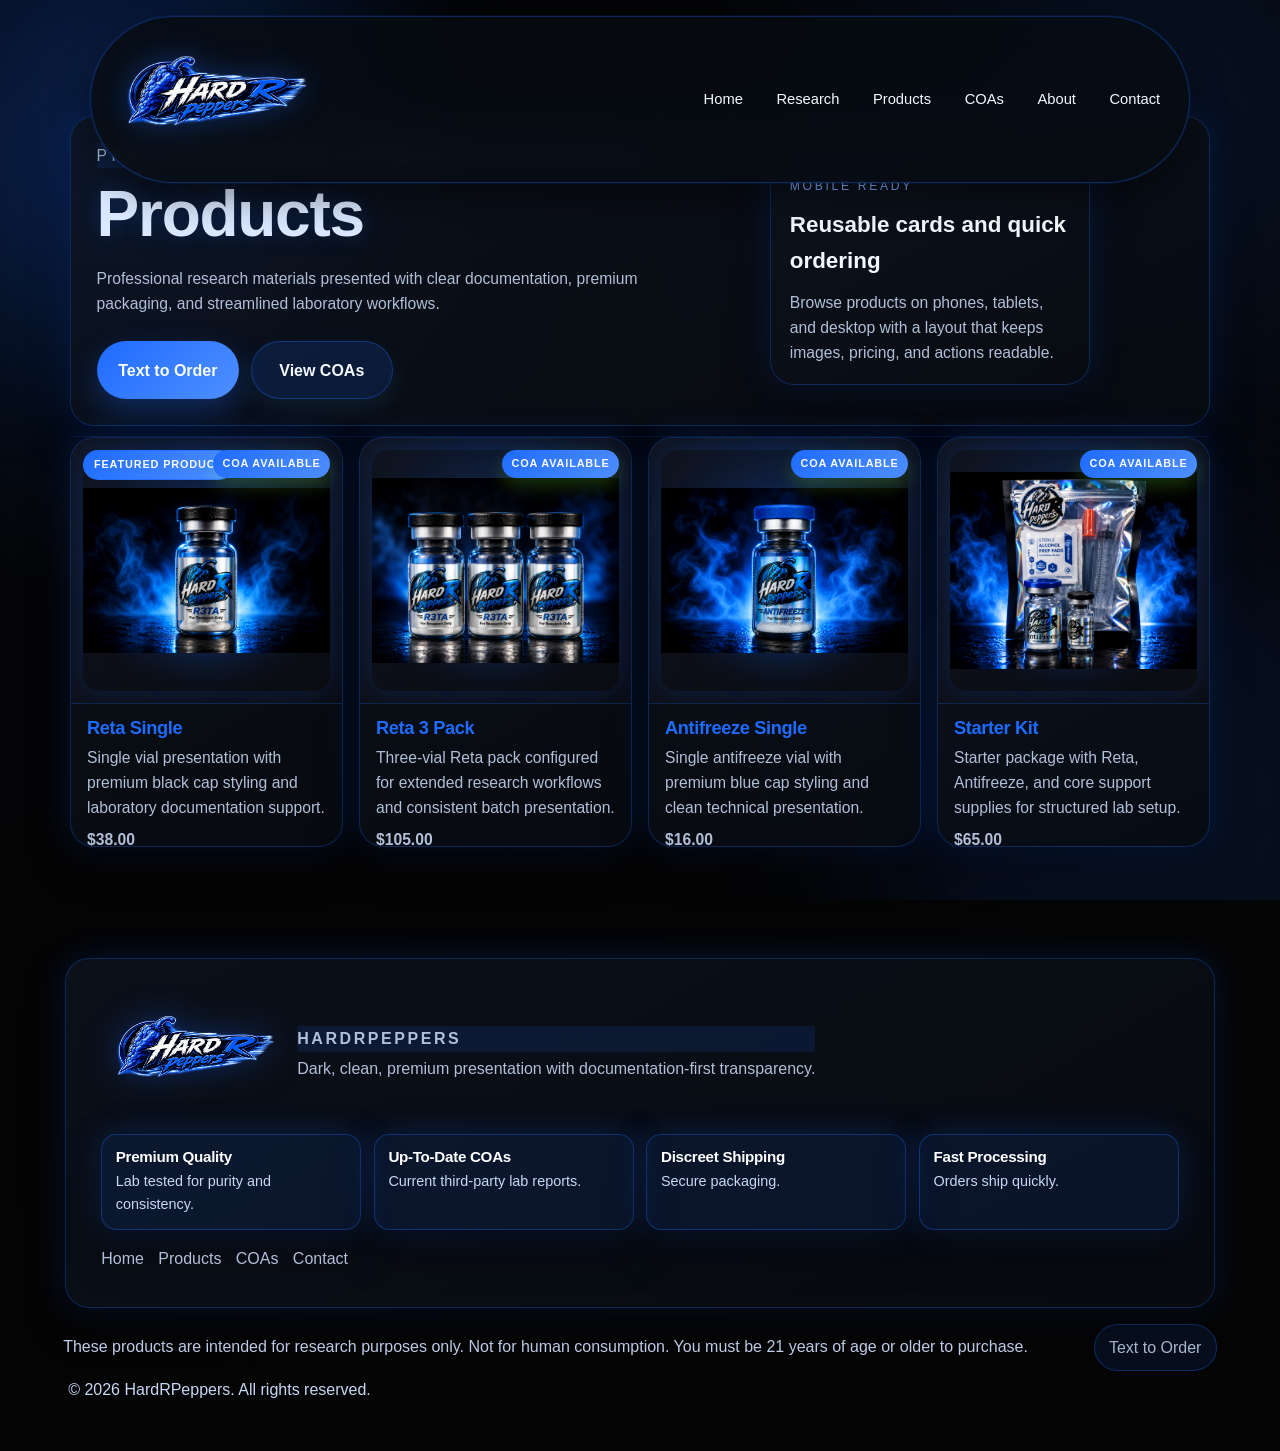
==== coa-coming-soon.html @ bc9364ee "update hardrpeppers website" ====
<!DOCTYPE html>
<html lang="en">
<head>
  <meta charset="UTF-8">
  <meta name="viewport" content="width=device-width, initial-scale=1.0">
  <title>HardRPeppers | Products</title>
  <link rel="stylesheet" href="assets/css/style.css?v=7">
</head>
<body>
  <div class="background-glow" aria-hidden="true"></div>

  <nav class="site-nav" aria-label="Primary navigation">
    <a class="site-nav__brand" href="index.html" aria-label="HardRPeppers home">
      <img src="assets/images/logo2.PNG" class="site-nav__brand-logo" alt="HardRPeppers logo">
    </a>
    <button class="site-nav__toggle" type="button" aria-label="Toggle navigation" aria-expanded="false" aria-controls="primary-nav-links">
      <span></span>
      <span></span>
      <span></span>
    </button>
    <div class="site-nav__links" id="primary-nav-links">
      <a href="index.html#home">Home</a>
      <a href="index.html#research">Research</a>
      <a href="products.html" class="is-active">Products</a>
      <a href="coas.html">COAs</a>
      <a href="index.html#about">About</a>
      <a href="contact.html">Contact</a>
    </div>
  </nav>

  <main class="page-shell">
    <section class="coas-panel reveal">
      <div>
        <p class="eyebrow">Premium research catalog</p>
        <h1>Products</h1>
        <p class="page-hero__text">
          Professional research materials presented with clear documentation, premium packaging, and streamlined laboratory workflows.
        </p>
        <div class="coas-panel__actions">
          <a href="contact.html" class="button button--primary button--xl">Text to Order</a>
          <a href="coas.html" class="button button--secondary">View COAs</a>
        </div>
      </div>

      <div class="coas-preview">
        <article class="coas-preview__card">
          <span>Mobile Ready</span>
          <strong>Reusable cards and quick ordering</strong>
          <p>Browse products on phones, tablets, and desktop with a layout that keeps images, pricing, and actions readable.</p>
        </article>
      </div>
    </section>

    <section class="product-catalog product-catalog--store reveal" id="product-catalog" aria-label="Products catalog"></section>
  </main>

  <script src="assets/js/script.js?v=7"></script>
</body>
</html>
---- assets/css/style.css ----
:root {
  --bg: #060606;
  --panel: rgba(10, 12, 14, 0.9);
  --panel-strong: #11151a;
  --text: #f2f5f7;
  --muted: #aeb5be;
  --accent: #79ff38;
  --accent-2: #9be7ff;
  --accent-3: #b8ff88;
  --border: rgba(121, 255, 56, 0.2);
  --blue-glow: rgba(61, 171, 255, 0.18);
}

* {
  margin: 0;
  padding: 0;
  box-sizing: border-box;
}

html {
  scroll-behavior: smooth;
  scroll-padding-top: 5.5rem;
  overflow-x: hidden;
}

body {
  min-height: 100vh;
  font-family: Arial, Helvetica, sans-serif;
  line-height: 1.6;
  color: var(--text);
  background:
    radial-gradient(circle at 12% 12%, rgba(61, 171, 255, 0.16), transparent 20%),
    radial-gradient(circle at 90% 8%, rgba(121, 255, 56, 0.12), transparent 24%),
    linear-gradient(135deg, #010101 0%, var(--bg) 100%);
  overflow-x: hidden;
}

img {
  max-width: 100%;
  height: auto;
}

body.entry-gate-active {
  overflow-y: auto;
  overflow-x: hidden;
}

.site-shell {
  position: relative;
  z-index: 1;
}

.entry-gate {
  position: fixed;
  top: 0;
  left: 0;
  width: 100%;
  height: 100%;
  z-index: 999999;
  display: flex;
  justify-content: center;
  align-items: center;
  padding: 1.25rem;
  background: rgba(5, 5, 5, 0.88);
  opacity: 1;
  visibility: visible;
  overflow-y: auto;
  -webkit-overflow-scrolling: touch;
  transition: opacity 0.45s ease, visibility 0.45s ease;
}

.entry-gate.is-hidden {
  opacity: 0;
  visibility: hidden;
  pointer-events: none;
}

.entry-gate__backdrop {
  position: absolute;
  inset: 0;
  background:
    radial-gradient(circle at 52% 38%, rgba(30, 107, 255, 0.26), transparent 44%),
    radial-gradient(circle at 50% 65%, rgba(30, 107, 255, 0.12), transparent 54%),
    #050505;
  filter: blur(1px);
}

.entry-gate__card {
  position: relative;
  width: min(100%, 760px);
  max-width: 760px;
  margin: auto;
  border-radius: 1rem;
  padding: clamp(1.2rem, 3.2vw, 2.1rem);
  background: linear-gradient(145deg, rgba(12, 16, 24, 0.9), rgba(10, 12, 16, 0.84));
  border: 1px solid rgba(30, 107, 255, 0.28);
  box-shadow: 0 22px 68px rgba(0, 0, 0, 0.48), 0 0 34px rgba(30, 107, 255, 0.18);
  backdrop-filter: blur(20px);
  -webkit-backdrop-filter: blur(20px);
  animation: fadeUp 0.5s ease forwards, gateFloat 5s ease-in-out infinite;
}

.entry-gate__logo {
  width: clamp(220px, 34vw, 300px);
  border-radius: 0;
  display: block;
  margin: 0 auto 1rem;
  height: auto;
  object-fit: contain;
  mix-blend-mode: normal;
  filter: drop-shadow(0 0 14px rgba(30, 107, 255, 0.3)) drop-shadow(0 7px 16px rgba(0, 0, 0, 0.24));
}

.entry-gate__title {
  margin: 0 0 0.5rem;
  text-align: center;
  font-size: clamp(2rem, 5.3vw, 3.1rem);
  line-height: 1.04;
  letter-spacing: -0.02em;
  color: #ffffff;
}

.entry-gate__welcome {
  margin: 0 0 0.45rem;
  text-align: center;
  color: #ffffff;
  font-size: 1.08rem;
  font-weight: 700;
}

.entry-gate__description {
  margin: 0 auto 1.25rem;
  max-width: 62ch;
  text-align: center;
  color: #a8a8a8;
}

.entry-gate__form {
  display: grid;
  gap: 1.2rem;
}

.entry-gate__checks {
  display: grid;
  gap: 0.7rem;
}

.entry-gate__check {
  display: grid;
  grid-template-columns: auto 1fr;
  gap: 0.65rem;
  align-items: center;
  min-height: 44px;
  padding: 0.78rem 0.85rem;
  border-radius: 16px;
  border: 1px solid rgba(30, 107, 255, 0.24);
  background: linear-gradient(145deg, rgba(10, 14, 22, 0.72), rgba(8, 10, 14, 0.68));
  box-shadow: inset 0 1px 0 rgba(255, 255, 255, 0.04);
  color: #f2f5f7;
  transition: border-color 0.2s ease, box-shadow 0.2s ease, background 0.2s ease;
}

.entry-gate__checkbox {
  margin-top: 0.1rem;
  accent-color: #1e6bff;
  width: 1rem;
  height: 1rem;
}

.entry-gate__checkbox:checked {
  filter: drop-shadow(0 0 6px rgba(30, 107, 255, 0.6));
}

.entry-gate__check:has(.entry-gate__checkbox:checked) {
  border-color: rgba(30, 107, 255, 0.62);
  box-shadow: 0 0 0 1px rgba(30, 107, 255, 0.2), 0 0 20px rgba(30, 107, 255, 0.22), inset 0 1px 0 rgba(255, 255, 255, 0.04);
  background: linear-gradient(145deg, rgba(14, 20, 32, 0.86), rgba(9, 12, 18, 0.8));
}

.entry-gate__actions {
  display: grid;
  gap: 0.8rem;
}

.entry-gate__enter,
.entry-gate__leave {
  min-height: 3rem;
}

.entry-gate__enter {
  background: linear-gradient(135deg, #1e6bff, #4f8fff);
  border: 1px solid rgba(30, 107, 255, 0.62);
  color: #f8fbff;
  box-shadow: 0 12px 30px rgba(30, 107, 255, 0.28);
}

.entry-gate__enter:hover:not(:disabled) {
  box-shadow: 0 16px 36px rgba(30, 107, 255, 0.38);
}

.entry-gate__enter:disabled {
  cursor: not-allowed;
  opacity: 0.55;
  box-shadow: none;
}

.entry-gate__leave {
  width: 100%;
  border-color: rgba(30, 107, 255, 0.34);
  background: rgba(30, 107, 255, 0.1);
}

.entry-gate__check:focus-within,
.entry-gate__enter:focus-visible,
.entry-gate__leave:focus-visible {
  outline: 2px solid rgba(30, 107, 255, 0.72);
  outline-offset: 2px;
}

/* Ambient glow layer */
.background-glow {
  position: fixed;
  inset: 0;
  pointer-events: none;
  z-index: 0;
  overflow: hidden;
}

.background-glow::before,
.background-glow::after {
  content: "";
  position: absolute;
  border-radius: 50%;
  filter: blur(90px);
  opacity: 0.55;
  animation: drift 10s ease-in-out infinite alternate;
}

.background-glow::before {
  width: 28rem;
  height: 28rem;
  background: rgba(121, 255, 56, 0.2);
  top: -7rem;
  left: -6rem;
}

.background-glow::after {
  width: 34rem;
  height: 34rem;
  background: rgba(61, 171, 255, 0.16);
  bottom: -10rem;
  right: -8rem;
  animation-duration: 12s;
}

.site-nav {
  position: fixed;
  top: 1rem;
  left: 50%;
  transform: translateX(-50%);
  display: flex;
  align-items: center;
  justify-content: space-between;
  gap: 1rem;
  width: min(1100px, calc(100% - 1.5rem));
  padding: 0.85rem 1.1rem;
  background: rgba(10, 14, 17, 0.7);
  border: 1px solid rgba(121, 255, 56, 0.18);
  border-radius: 999px;
  backdrop-filter: blur(18px);
  -webkit-backdrop-filter: blur(18px);
  box-shadow: 0 12px 36px rgba(0, 0, 0, 0.28);
  z-index: 10;
  transition: transform 0.25s ease, padding 0.25s ease, box-shadow 0.25s ease, background 0.25s ease;
  will-change: transform;
}

.site-nav.is-scrolled {
  padding: 0.7rem 0.95rem;
  background: rgba(8, 11, 13, 0.82);
  box-shadow: 0 10px 28px rgba(0, 0, 0, 0.34);
  transform: translateX(-50%) scale(0.98);
}

.site-nav__brand {
  color: var(--accent);
  font-weight: 700;
  text-decoration: none;
  letter-spacing: 0.08em;
  text-transform: uppercase;
}

.site-nav__links {
  display: flex;
  flex-wrap: wrap;
  justify-content: flex-end;
  gap: 0.7rem;
}

.site-nav__links a {
  color: var(--text);
  text-decoration: none;
  font-size: 0.95rem;
  padding: 0.35rem 0.7rem;
  border-radius: 999px;
  transition: background 0.2s ease, color 0.2s ease;
}

.site-nav__links a:hover,
.site-nav__links a.is-active {
  background: rgba(121, 255, 56, 0.14);
  color: var(--accent);
}

.site-nav__toggle {
  display: none;
  width: 2.8rem;
  height: 2.8rem;
  border: 1px solid rgba(121, 255, 56, 0.24);
  border-radius: 0.8rem;
  background: rgba(255, 255, 255, 0.04);
  color: var(--text);
  cursor: pointer;
  align-items: center;
  justify-content: center;
  flex-direction: column;
  gap: 0.28rem;
  transition: border-color 0.25s ease, box-shadow 0.25s ease, background 0.25s ease;
}

.site-nav__toggle:hover {
  border-color: rgba(121, 255, 56, 0.45);
  box-shadow: 0 0 0 1px rgba(121, 255, 56, 0.18);
}

.site-nav__toggle:focus-visible {
  outline: 2px solid rgba(121, 255, 56, 0.72);
  outline-offset: 2px;
}

.site-nav__toggle span {
  width: 1.1rem;
  height: 2px;
  border-radius: 999px;
  background: currentColor;
  transition: transform 0.25s ease, opacity 0.2s ease;
}

.hero {
  position: relative;
  min-height: 100svh;
  display: grid;
  place-items: center;
  padding: 9.5rem 1.5rem 7rem;
  z-index: 1;
}

.hero__content {
  position: relative;
  width: min(100%, 960px);
  background: linear-gradient(145deg, rgba(11, 13, 17, 0.96), rgba(18, 21, 25, 0.9));
  border: 1px solid var(--border);
  border-radius: 2rem;
  padding: clamp(2rem, 5vw, 3.5rem);
  box-shadow: 0 24px 90px rgba(0, 0, 0, 0.42), inset 0 1px 0 rgba(255, 255, 255, 0.04);
  backdrop-filter: blur(24px);
  text-align: center;
  overflow: hidden;
  opacity: 0;
  transform: translateY(20px);
  animation: fadeUp 0.9s ease forwards;
  transition: transform 0.35s ease, box-shadow 0.35s ease, border-color 0.35s ease;
}

.home-hero__copy {
  position: relative;
  z-index: 1;
  animation: fadeSlideUp 0.8s ease both 0.08s;
}

.home-hero__visual {
  position: relative;
  display: flex;
  justify-content: center;
  align-items: center;
  min-height: 390px;
  animation: fadeSlideUp 0.9s ease both 0.18s;
}

.home-hero__image {
  position: relative;
  z-index: 1;
  width: min(100%, 580px);
  border-radius: 1.5rem;
  object-fit: cover;
  box-shadow: 0 0 42px rgba(57, 255, 20, 0.18);
  animation: glowFloat 9s ease-in-out infinite;
}

.hero__content::before {
  content: "";
  position: absolute;
  inset: -20%;
  background: radial-gradient(circle at var(--pointer-x, 50%) var(--pointer-y, 50%), rgba(61, 171, 255, 0.16), transparent 35%);
  pointer-events: none;
  opacity: 0.85;
  transition: opacity 0.25s ease;
}

.hero__content:hover {
  transform: translateY(-6px);
  box-shadow: 0 30px 110px rgba(0, 0, 0, 0.5), 0 0 36px rgba(61, 171, 255, 0.16);
  border-color: rgba(121, 255, 56, 0.32);
}

.hero__badge {
  display: inline-block;
  margin-bottom: 1rem;
  padding: 0.4rem 0.9rem;
  border: 1px solid rgba(121, 255, 56, 0.24);
  border-radius: 999px;
  color: var(--accent-3);
  font-size: 0.8rem;
  letter-spacing: 0.18em;
  text-transform: uppercase;
  background: rgba(121, 255, 56, 0.08);
}

.logo {
  position: relative;
  z-index: 1;
  width: min(220px, 70vw);
  border-radius: 1.4rem;
  margin-bottom: 1.4rem;
  box-shadow: 0 0 28px rgba(121, 255, 56, 0.16);
}

.eyebrow,
.section-label {
  text-transform: uppercase;
  letter-spacing: 0.28em;
  font-size: 0.78rem;
  color: var(--accent-2);
  margin-bottom: 0.8rem;
}

h1,
h2,
h3 {
  font-weight: 700;
}

h1 {
  font-size: clamp(2.3rem, 5vw, 4.4rem);
  color: var(--accent);
  margin-bottom: 1rem;
  text-shadow: 0 0 24px rgba(121, 255, 56, 0.24);
}

.subtitle {
  font-size: clamp(1rem, 2vw, 1.2rem);
  color: var(--muted);
  max-width: 720px;
  margin: 0 auto 2rem;
}

.hero__actions {
  display: flex;
  justify-content: center;
  gap: 1rem;
  flex-wrap: wrap;
  margin-bottom: 2rem;
}

.button {
  position: relative;
  z-index: 1;
  display: inline-flex;
  align-items: center;
  justify-content: center;
  padding: 0.95rem 1.7rem;
  border-radius: 999px;
  font-weight: 700;
  text-decoration: none;
  transition: transform 0.25s ease, box-shadow 0.25s ease, background 0.25s ease, border-color 0.25s ease;
}

.button:hover {
  transform: translateY(-3px);
}

.button--primary:hover {
  box-shadow: 0 0 0 1px rgba(57,255,20,0.18), 0 14px 36px rgba(57,255,20,0.24);
}

.button--secondary:hover {
  border-color: rgba(57,255,20,0.5);
  box-shadow: 0 0 0 1px rgba(57,255,20,0.14);
}

.button--primary {
  background: linear-gradient(135deg, var(--accent), #97ff69);
  color: #061003;
  box-shadow: 0 12px 34px rgba(121, 255, 56, 0.2);
}

.button--secondary {
  background: rgba(255, 255, 255, 0.05);
  color: var(--text);
  border: 1px solid rgba(61, 171, 255, 0.28);
  box-shadow: 0 10px 26px rgba(61, 171, 255, 0.09);
}

.hero__stats {
  display: grid;
  grid-template-columns: repeat(3, minmax(0, 1fr));
  gap: 1rem;
  margin-top: 1.5rem;
}

.stat-card {
  position: relative;
  z-index: 1;
  background: rgba(255, 255, 255, 0.03);
  padding: 1rem;
  border-radius: 1rem;
  border: 1px solid rgba(255, 255, 255, 0.06);
  transition: transform 0.25s ease, border-color 0.25s ease, box-shadow 0.25s ease;
}

.stat-card:hover {
  transform: translateY(-4px);
  border-color: rgba(61, 171, 255, 0.3);
  box-shadow: 0 10px 24px rgba(61, 171, 255, 0.12);
}

.hero__stats strong {
  display: block;
  color: var(--accent);
  font-size: 1.05rem;
}

.hero__stats span {
  color: var(--muted);
  font-size: 0.95rem;
}

.feature-section {
  position: relative;
  z-index: 1;
  max-width: 1150px;
  margin: 0 auto 3rem;
  padding: 1.5rem 1.5rem 3rem;
}

.feature-grid {
  display: grid;
  grid-template-columns: repeat(4, minmax(0, 1fr));
  gap: 1.1rem;
}

.feature-card {
  height: 100%;
  background: linear-gradient(135deg, rgba(255, 255, 255, 0.08), rgba(255, 255, 255, 0.03));
  border: 1px solid rgba(121, 255, 56, 0.2);
  border-radius: 1.2rem;
  padding: 1.35rem;
  box-shadow: 0 16px 42px rgba(0, 0, 0, 0.2), inset 0 1px 0 rgba(255, 255, 255, 0.04);
  backdrop-filter: blur(16px);
  -webkit-backdrop-filter: blur(16px);
  transition: transform 0.25s ease, box-shadow 0.25s ease, border-color 0.25s ease;
}

.feature-card:hover {
  transform: translateY(-6px);
  border-color: rgba(121, 255, 56, 0.38);
  box-shadow: 0 18px 46px rgba(0, 0, 0, 0.26), 0 0 24px rgba(121, 255, 56, 0.16);
}

.feature-card__icon {
  display: inline-flex;
  align-items: center;
  justify-content: center;
  width: 2.8rem;
  height: 2.8rem;
  border-radius: 0.9rem;
  margin-bottom: 0.9rem;
  background: rgba(121, 255, 56, 0.12);
  font-size: 1.25rem;
}

.feature-card h3 {
  color: var(--accent);
  margin-bottom: 0.55rem;
}

.feature-card p {
  color: var(--muted);
}

.stats-section {
  display: grid;
  grid-template-columns: repeat(4, minmax(0, 1fr));
  gap: 1rem;
  margin-top: 1.5rem;
}

.stats-card {
  padding: 1.25rem;
  border-radius: 1.1rem;
  background: linear-gradient(135deg, rgba(255, 255, 255, 0.06), rgba(255, 255, 255, 0.025));
  border: 1px solid rgba(121, 255, 56, 0.2);
  box-shadow: 0 12px 34px rgba(0, 0, 0, 0.2);
  backdrop-filter: blur(14px);
  -webkit-backdrop-filter: blur(14px);
  text-align: center;
  transition: transform 0.25s ease, border-color 0.25s ease, box-shadow 0.25s ease;
}

.stats-card:hover {
  transform: translateY(-5px);
  border-color: rgba(121, 255, 56, 0.38);
  box-shadow: 0 16px 42px rgba(0, 0, 0, 0.24), 0 0 24px rgba(121, 255, 56, 0.14);
}

.stats-card__value {
  font-size: clamp(1.7rem, 3vw, 2.3rem);
  color: var(--accent);
  font-weight: 700;
  margin-bottom: 0.35rem;
}

.stats-card__label {
  color: var(--muted);
  font-size: 0.95rem;
}

.section {
  position: relative;
  z-index: 1;
  max-width: 1150px;
  margin: 0 auto;
  padding: 5rem 1.5rem 2.5rem;
}

.library-grid {
  display: grid;
  grid-template-columns: repeat(3, minmax(0, 1fr));
  gap: 1.2rem;
}

.library-card {
  display: flex;
  flex-direction: column;
  gap: 0.8rem;
  padding: 1.4rem;
  border-radius: 1.2rem;
  background: linear-gradient(135deg, rgba(255, 255, 255, 0.08), rgba(255, 255, 255, 0.03));
  border: 1px solid rgba(121, 255, 56, 0.2);
  box-shadow: 0 16px 44px rgba(0, 0, 0, 0.22);
  backdrop-filter: blur(16px);
  -webkit-backdrop-filter: blur(16px);
  transition: transform 0.25s ease, border-color 0.25s ease, box-shadow 0.25s ease;
}

.library-card:hover {
  transform: translateY(-6px);
  border-color: rgba(121, 255, 56, 0.38);
  box-shadow: 0 20px 50px rgba(0, 0, 0, 0.28), 0 0 24px rgba(121, 255, 56, 0.16);
}

.library-card__icon {
  display: inline-flex;
  align-items: center;
  justify-content: center;
  width: 2.8rem;
  height: 2.8rem;
  border-radius: 0.9rem;
  background: rgba(121, 255, 56, 0.12);
  font-size: 1.25rem;
}

.library-card h3 {
  color: var(--accent);
}

.library-card p {
  color: var(--muted);
  flex: 1;
}

.library-card__button {
  display: inline-flex;
  align-items: center;
  justify-content: center;
  width: fit-content;
  margin-top: 0.3rem;
  padding: 0.7rem 1rem;
  border-radius: 999px;
  color: var(--text);
  text-decoration: none;
  background: rgba(61, 171, 255, 0.1);
  border: 1px solid rgba(61, 171, 255, 0.24);
  transition: transform 0.25s ease, box-shadow 0.25s ease, background 0.25s ease;
}

.library-card__button:hover {
  transform: translateY(-2px);
  background: rgba(121, 255, 56, 0.14);
  box-shadow: 0 10px 24px rgba(121, 255, 56, 0.14);
}

.product-grid {
  display: grid;
  grid-template-columns: repeat(auto-fit, minmax(240px, 1fr));
  gap: 1.2rem;
}

.product-card {
  display: flex;
  flex-direction: column;
  height: 100%;
  overflow: hidden;
  border-radius: 1.3rem;
  background: linear-gradient(135deg, rgba(255, 255, 255, 0.08), rgba(255, 255, 255, 0.03));
  border: 1px solid rgba(121, 255, 56, 0.2);
  box-shadow: 0 16px 44px rgba(0, 0, 0, 0.22);
  backdrop-filter: blur(16px);
  -webkit-backdrop-filter: blur(16px);
  transition: transform 0.25s ease, box-shadow 0.25s ease, border-color 0.25s ease;
}

.product-card:hover {
  transform: translateY(-6px);
  border-color: rgba(121, 255, 56, 0.38);
  box-shadow: 0 20px 50px rgba(0, 0, 0, 0.28), 0 0 24px rgba(121, 255, 56, 0.16);
}

.product-card__image {
  position: relative;
  aspect-ratio: 4 / 3;
  min-height: 220px;
  display: flex;
  align-items: center;
  justify-content: center;
  background:
    linear-gradient(135deg, rgba(121, 255, 56, 0.16), rgba(61, 171, 255, 0.14)),
    radial-gradient(circle at top, rgba(255, 255, 255, 0.2), transparent 44%),
    #11151a;
  border-bottom: 1px solid rgba(121, 255, 56, 0.16);
  overflow: hidden;
}

.product-card__image img {
  width: 100%;
  height: 100%;
  object-fit: cover;
  object-position: center;
  display: block;
  transition: transform 0.35s ease, filter 0.35s ease;
  filter: saturate(1.05) contrast(1.03);
}

.product-card:hover .product-card__image img,
.product-card--catalog:hover .product-card__image img {
  transform: scale(1.05);
}

.product-card__image::before {
  content: "";
  position: absolute;
  width: 180px;
  height: 180px;
  border-radius: 50%;
  background: radial-gradient(circle, rgba(121, 255, 56, 0.28), transparent 70%);
  filter: blur(12px);
  transform: translateY(12px);
}

.product-card__image::after {
  content: "";
  position: absolute;
  inset: 0;
  background: linear-gradient(135deg, rgba(255,255,255,0.14), transparent 30%, rgba(255,255,255,0.04));
  pointer-events: none;
}

.product-bottle {
  position: relative;
  z-index: 1;
  width: 110px;
  height: 170px;
  border-radius: 18px 18px 26px 26px;
  background: linear-gradient(180deg, #0f1216 0%, #15181d 40%, #06080b 100%);
  border: 1px solid rgba(255,255,255,0.16);
  box-shadow: 0 16px 40px rgba(0,0,0,0.45), 0 0 22px rgba(121,255,56,0.16);
  transform: perspective(500px) rotateX(4deg) rotateY(-8deg);
  transition: transform 0.3s ease, box-shadow 0.3s ease;
}

.product-card:hover .product-bottle {
  transform: perspective(600px) rotateX(0deg) rotateY(-4deg) scale(1.06);
  box-shadow: 0 20px 50px rgba(0,0,0,0.55), 0 0 32px rgba(121,255,56,0.24);
}

.product-bottle__cap {
  position: absolute;
  top: -18px;
  left: 50%;
  width: 54px;
  height: 24px;
  border-radius: 10px 10px 8px 8px;
  background: linear-gradient(180deg, #20242b 0%, #0d1014 100%);
  border: 1px solid rgba(255,255,255,0.12);
  transform: translateX(-50%);
}

.product-bottle__label {
  position: absolute;
  left: 50%;
  top: 48px;
  width: 70px;
  height: 72px;
  transform: translateX(-50%);
  border-radius: 12px;
  background: linear-gradient(135deg, rgba(121,255,56,0.95), rgba(89, 190, 40, 0.92));
  color: #04110a;
  display: flex;
  align-items: center;
  justify-content: center;
  font-size: 0.72rem;
  font-weight: 800;
  letter-spacing: 0.08em;
  text-transform: uppercase;
  box-shadow: inset 0 1px 2px rgba(255,255,255,0.45), 0 0 10px rgba(121,255,56,0.2);
}

.product-bottle__reflection {
  position: absolute;
  inset: 10px 16px auto 14px;
  height: 42px;
  border-radius: 999px;
  background: linear-gradient(90deg, rgba(255,255,255,0.24), transparent 80%);
  filter: blur(1px);
  pointer-events: none;
}

.product-card__ribbon {
  position: absolute;
  top: 12px;
  right: 12px;
  z-index: 2;
  padding: 0.32rem 0.58rem;
  border-radius: 999px;
  font-size: 0.68rem;
  font-weight: 700;
  letter-spacing: 0.08em;
  text-transform: uppercase;
  color: #04110a;
  background: linear-gradient(135deg, rgba(121,255,56,0.95), rgba(101, 214, 44, 0.92));
  box-shadow: 0 8px 18px rgba(121,255,56,0.2);
}

.product-card__body {
  display: flex;
  flex-direction: column;
  flex: 1;
  gap: 0.7rem;
  padding: 1.25rem;
}

.product-card__body h3 {
  color: var(--accent);
}

.product-card__body p {
  color: var(--muted);
}

.product-card__badges {
  display: flex;
  flex-wrap: wrap;
  gap: 0.5rem;
  margin-top: auto;
  padding-top: 0.2rem;
}

.badge {
  display: inline-flex;
  align-items: center;
  justify-content: center;
  padding: 0.34rem 0.7rem;
  border-radius: 999px;
  font-size: 0.77rem;
  color: var(--accent-3);
  background: rgba(121, 255, 56, 0.12);
  border: 1px solid rgba(121, 255, 56, 0.18);
}

.product-card__button {
  display: inline-flex;
  align-items: center;
  justify-content: center;
  width: fit-content;
  padding: 0.7rem 1rem;
  border-radius: 999px;
  margin-top: 0.3rem;
  color: var(--text);
  text-decoration: none;
  background: rgba(61, 171, 255, 0.1);
  border: 1px solid rgba(61, 171, 255, 0.24);
  transition: transform 0.25s ease, box-shadow 0.25s ease, background 0.25s ease;
}

.product-card__button:hover {
  transform: translateY(-2px);
  background: rgba(121, 255, 56, 0.14);
  box-shadow: 0 10px 24px rgba(121, 255, 56, 0.14);
}

.product-catalog--store {
  gap: 1.35rem;
}

.catalog-controls {
  display: grid;
  gap: 0.85rem;
  margin-bottom: 1.2rem;
}

.catalog-search {
  display: grid;
  gap: 0.45rem;
  color: var(--muted);
  font-size: 0.9rem;
}

.catalog-search input {
  width: 100%;
  min-height: 46px;
  padding: 0.8rem 0.95rem;
  border-radius: 999px;
  border: 1px solid rgba(121, 255, 56, 0.2);
  background: rgba(255, 255, 255, 0.04);
  color: var(--text);
  outline: none;
}

.catalog-search input:focus {
  border-color: rgba(121, 255, 56, 0.46);
  box-shadow: 0 0 0 3px rgba(121, 255, 56, 0.14);
}

.catalog-filters {
  display: flex;
  flex-wrap: wrap;
  gap: 0.55rem;
}

.catalog-filter {
  min-height: 40px;
  padding: 0.55rem 0.95rem;
  border-radius: 999px;
  border: 1px solid rgba(121, 255, 56, 0.2);
  background: rgba(255, 255, 255, 0.03);
  color: var(--text);
  cursor: pointer;
  transition: transform 0.25s ease, border-color 0.25s ease, background 0.25s ease;
}

.catalog-filter:hover,
.catalog-filter.is-active {
  transform: translateY(-1px);
  border-color: rgba(121, 255, 56, 0.42);
  background: rgba(121, 255, 56, 0.14);
}

.product-card--store .product-card__body {
  gap: 0.55rem;
}

.product-card--store {
  border-radius: 1.4rem;
  box-shadow: 0 18px 48px rgba(0, 0, 0, 0.24);
  transition: transform 0.3s ease, box-shadow 0.3s ease, border-color 0.3s ease;
}

.product-card--store .product-card__image {
  min-height: 235px;
  padding: 0.75rem;
}

.product-card--store .product-card__image img {
  border-radius: 1rem;
}

.product-card--store:hover {
  transform: translateY(-9px);
  border-color: rgba(121, 255, 56, 0.4);
  box-shadow: 0 24px 58px rgba(0, 0, 0, 0.3), 0 0 26px rgba(121, 255, 56, 0.16);
}

.product-card__featured {
  position: absolute;
  top: 12px;
  left: 12px;
  z-index: 2;
  padding: 0.32rem 0.62rem;
  border-radius: 999px;
  font-size: 0.68rem;
  font-weight: 700;
  letter-spacing: 0.08em;
  text-transform: uppercase;
  color: var(--text);
  background: rgba(61, 171, 255, 0.16);
  border: 1px solid rgba(61, 171, 255, 0.28);
}

.product-card__price {
  margin-top: 0.1rem;
  font-size: 1.2rem;
  font-weight: 700;
  color: var(--accent);
}

.product-card__disclaimer {
  margin-top: 0.2rem;
  font-size: 0.86rem;
  color: var(--muted);
  line-height: 1.45;
}

.product-card__actions {
  display: flex;
  flex-wrap: wrap;
  gap: 0.6rem;
  margin-top: auto;
  padding-top: 0.5rem;
}

.product-card--store .product-card__button {
  flex: 1 1 160px;
  min-width: 0;
  min-height: 44px;
  padding: 0.68rem 1rem;
}

.product-card__button--coa {
  background: rgba(61, 171, 255, 0.1);
}

.product-card__button--order {
  background: linear-gradient(135deg, var(--accent), #97ff69);
  border-color: rgba(121, 255, 56, 0.45);
  color: #061003;
  font-weight: 700;
}

.product-card__button--order:hover {
  background: linear-gradient(135deg, #8dff5f, #b8ff88);
  box-shadow: 0 10px 24px rgba(121, 255, 56, 0.22);
}

.product-catalog {
  display: grid;
  grid-template-columns: repeat(auto-fit, minmax(240px, 1fr));
  gap: 1.2rem;
}

.product-card.is-filtered-out {
  display: none;
}

.product-card--catalog {
  min-height: 100%;
}

.catalog-cta {
  display: flex;
  justify-content: center;
  margin-top: 1.6rem;
}

.product-detail-shell {
  padding-top: 7rem;
}

.product-detail {
  display: grid;
  grid-template-columns: minmax(280px, 0.9fr) minmax(0, 1.1fr);
  gap: 1.4rem;
  align-items: start;
}

.product-detail__media {
  display: flex;
  justify-content: center;
}

.product-detail__image {
  width: 100%;
  aspect-ratio: 4 / 3;
  min-height: 360px;
  display: flex;
  align-items: center;
  justify-content: center;
  border-radius: 1.6rem;
  background: linear-gradient(135deg, rgba(121,255,56,0.14), rgba(61,171,255,0.12));
  border: 1px solid rgba(121,255,56,0.2);
  box-shadow: 0 16px 44px rgba(0,0,0,0.24);
  backdrop-filter: blur(16px);
  -webkit-backdrop-filter: blur(16px);
  overflow: hidden;
}

.product-detail__image img {
  width: 100%;
  height: 100%;
  object-fit: cover;
  object-position: center;
  display: block;
  transition: transform 0.35s ease;
}

.product-detail__image:hover img {
  transform: scale(1.04);
}

.product-bottle--large {
  width: 150px;
  height: 240px;
}

.product-detail__content {
  display: flex;
  flex-direction: column;
  gap: 0.9rem;
}

.product-detail__panel {
  padding: 1rem 1.1rem;
  border-radius: 1rem;
  background: rgba(255,255,255,0.04);
  border: 1px solid rgba(121,255,56,0.16);
  box-shadow: inset 0 1px 0 rgba(255,255,255,0.04);
}

.product-detail__panel h3 {
  color: var(--accent);
  margin-bottom: 0.35rem;
}

.product-detail__panel p {
  color: var(--muted);
}

.product-detail__actions {
  display: flex;
  flex-wrap: wrap;
  gap: 0.8rem;
  margin-top: 0.6rem;
}

.related-products {
  margin-top: 2rem;
}

.product-catalog--compact {
  grid-template-columns: repeat(2, minmax(0, 1fr));
}

.section--intro {
  padding-top: 2.5rem;
}

.section-copy {
  max-width: 760px;
  color: var(--muted);
  font-size: 1.02rem;
}

.section--alt {
  padding-top: 1rem;
  padding-bottom: 4rem;
}

.section-heading {
  margin-bottom: 1.5rem;
}

.section-heading--center {
  text-align: center;
  margin-bottom: 1.7rem;
}

.section-heading h2,
.coas-panel h2 {
  color: var(--accent);
  font-size: clamp(1.6rem, 3vw, 2.3rem);
  margin-bottom: 0.8rem;
}

.card-grid {
  display: grid;
  grid-template-columns: repeat(3, minmax(0, 1fr));
  gap: 1.2rem;
}

.card,
.coas-preview__card {
  background: var(--panel-strong);
  border: 1px solid var(--border);
  border-radius: 1.3rem;
  padding: 1.5rem;
  box-shadow: 0 15px 40px rgba(0, 0, 0, 0.24);
  transition: transform 0.25s ease, border-color 0.25s ease;
}

.card:hover,
.coas-preview__card:hover {
  transform: translateY(-4px);
  border-color: rgba(121, 255, 56, 0.28);
}

.card h3 {
  color: var(--accent);
  margin-bottom: 0.7rem;
}

.card p,
.coas-panel p,
.footer p {
  color: var(--muted);
}

.page-shell {
  position: relative;
  z-index: 1;
  max-width: 1180px;
  margin: 0 auto;
  padding: 7.5rem 1.25rem 4rem;
}

.page-hero {
  text-align: center;
  margin-bottom: 1.8rem;
}

.page-hero h1 {
  font-size: clamp(2.2rem, 4.2vw, 3.4rem);
  margin-bottom: 0.9rem;
}

.page-hero__text {
  max-width: 760px;
  margin: 0 auto 1.6rem;
  color: var(--muted);
  font-size: 1.04rem;
}

.coa-search-card,
.coa-table-card {
  background: linear-gradient(145deg, rgba(11, 13, 17, 0.94), rgba(16, 19, 23, 0.88));
  border: 1px solid rgba(121, 255, 56, 0.2);
  border-radius: 1.3rem;
  box-shadow: 0 16px 44px rgba(0, 0, 0, 0.24), inset 0 1px 0 rgba(255,255,255,0.04);
  backdrop-filter: blur(18px);
  -webkit-backdrop-filter: blur(18px);
}

.coa-search-card {
  padding: 1.2rem;
  margin: 0 auto 1.2rem;
  max-width: 900px;
}

.coa-search-grid {
  display: grid;
  grid-template-columns: repeat(3, minmax(0, 1fr));
  gap: 1rem;
}

.search-field {
  display: flex;
  flex-direction: column;
  gap: 0.45rem;
  color: var(--muted);
  font-size: 0.92rem;
}

.search-field input {
  width: 100%;
  padding: 0.8rem 0.95rem;
  border-radius: 999px;
  border: 1px solid rgba(121, 255, 56, 0.2);
  background: rgba(255,255,255,0.04);
  color: var(--text);
  outline: none;
}

.search-field input:focus {
  border-color: rgba(121, 255, 56, 0.42);
  box-shadow: 0 0 0 3px rgba(121, 255, 56, 0.14);
}

.coa-table-card {
  padding: 1rem;
}

.table-wrap {
  overflow-x: auto;
}

.coa-table {
  width: 100%;
  border-collapse: collapse;
  min-width: 620px;
}

.coa-table th,
.coa-table td {
  padding: 0.95rem 0.8rem;
  text-align: left;
  border-bottom: 1px solid rgba(255,255,255,0.08);
}

.coa-table th {
  color: var(--accent);
  font-size: 0.9rem;
  text-transform: uppercase;
  letter-spacing: 0.16em;
}

.coa-table td {
  color: var(--text);
}

.status-badge {
  display: inline-flex;
  align-items: center;
  gap: 0.35rem;
  padding: 0.32rem 0.7rem;
  border-radius: 999px;
  font-size: 0.8rem;
  font-weight: 700;
  background: rgba(121,255,56,0.12);
  border: 1px solid rgba(121,255,56,0.22);
  color: var(--accent);
}

.table-action {
  display: inline-flex;
  align-items: center;
  justify-content: center;
  padding: 0.6rem 0.95rem;
  border: 1px solid rgba(121,255,56,0.24);
  border-radius: 999px;
  background: rgba(121,255,56,0.12);
  color: var(--text);
  text-decoration: none;
  cursor: pointer;
  transition: transform 0.25s ease, box-shadow 0.25s ease, background 0.25s ease;
}

.table-action:hover {
  transform: translateY(-2px);
  background: rgba(121,255,56,0.18);
  box-shadow: 0 10px 24px rgba(121,255,56,0.14);
}

.modal {
  position: fixed;
  inset: 0;
  z-index: 30;
  display: none;
  align-items: center;
  justify-content: center;
  padding: 1rem;
}

.modal.is-open {
  display: flex;
}

.modal__backdrop {
  position: absolute;
  inset: 0;
  background: rgba(2, 4, 6, 0.86);
  backdrop-filter: blur(8px);
}

.modal__dialog {
  position: relative;
  z-index: 1;
  width: min(100%, 980px);
  max-height: 90vh;
  display: flex;
  flex-direction: column;
  border-radius: 1.2rem;
  background: linear-gradient(145deg, rgba(11, 13, 17, 0.98), rgba(16, 19, 23, 0.94));
  border: 1px solid rgba(121,255,56,0.22);
  box-shadow: 0 24px 70px rgba(0,0,0,0.4);
  overflow: hidden;
}

.modal__header {
  display: flex;
  align-items: center;
  justify-content: space-between;
  gap: 1rem;
  padding: 1rem 1.1rem;
  border-bottom: 1px solid rgba(255,255,255,0.08);
}

.modal__close {
  width: 2.3rem;
  height: 2.3rem;
  border: 0;
  border-radius: 50%;
  background: rgba(121,255,56,0.12);
  color: var(--text);
  font-size: 1.2rem;
  cursor: pointer;
}

.modal__body {
  padding: 0.8rem;
  min-height: 420px;
}

.modal__body iframe {
  width: 100%;
  height: 70vh;
  min-height: 420px;
  border: 0;
  border-radius: 0.8rem;
  background: #fff;
}

.coas-panel {
  display: grid;
  grid-template-columns: 1.1fr 0.9fr;
  gap: 1.5rem;
  align-items: center;
  background: rgba(255, 255, 255, 0.03);
  border: 1px solid var(--border);
  border-radius: 1.6rem;
  padding: 2rem;
}

.coas-preview {
  display: flex;
  justify-content: center;
}

.coas-preview__card {
  width: min(100%, 320px);
  min-height: 220px;
  display: flex;
  flex-direction: column;
  justify-content: center;
  gap: 0.7rem;
}

.coas-preview__card span {
  color: var(--accent-2);
  text-transform: uppercase;
  font-size: 0.76rem;
  letter-spacing: 0.22em;
}

.coas-preview__card strong {
  font-size: 1.4rem;
  color: var(--text);
}

.footer,
.site-footer {
  position: relative;
  z-index: 1;
  padding: 0 1.5rem 3rem;
  margin-top: auto;
}

.footer__panel {
  max-width: 1150px;
  margin: 0 auto;
  padding: 2.2rem;
  border-radius: 1.6rem;
  background: linear-gradient(135deg, rgba(255, 255, 255, 0.08), rgba(255, 255, 255, 0.03));
  border: 1px solid rgba(121, 255, 56, 0.2);
  box-shadow: 0 16px 44px rgba(0, 0, 0, 0.22);
  backdrop-filter: blur(18px);
  -webkit-backdrop-filter: blur(18px);
}

.footer__brand {
  display: flex;
  align-items: center;
  gap: 1rem;
  margin-bottom: 1.3rem;
}

.footer__logo {
  width: 180px;
  border-radius: 0;
  height: auto;
  object-fit: contain;
  mix-blend-mode: normal;
  filter: drop-shadow(0 0 14px rgba(30, 107, 255, 0.26));
}

.footer__brand p,
.footer__links a,
.footer__bottom p,
.footer__bottom a {
  color: var(--muted);
  text-decoration: none;
}

.footer__links {
  display: flex;
  flex-wrap: wrap;
  gap: 0.9rem;
  margin-bottom: 1.1rem;
}

.footer__links--compact {
  justify-content: flex-end;
}

.footer__disclaimer {
  color: var(--text);
  max-width: 34ch;
}

.footer__links a:hover,
.footer__bottom a:hover {
  color: var(--accent);
}

.footer__socials {
  display: flex;
  gap: 0.7rem;
  margin-bottom: 1.2rem;
}

.footer__socials a {
  display: inline-flex;
  align-items: center;
  justify-content: center;
  width: 2.6rem;
  height: 2.6rem;
  border-radius: 50%;
  color: var(--accent);
  border: 1px solid rgba(121, 255, 56, 0.22);
  background: rgba(121, 255, 56, 0.08);
  transition: transform 0.25s ease, box-shadow 0.25s ease;
}

.footer__socials a:hover {
  transform: translateY(-3px);
  box-shadow: 0 10px 24px rgba(121, 255, 56, 0.16);
}

.footer__socials svg {
  width: 1rem;
  height: 1rem;
  stroke: currentColor;
  stroke-width: 1.7;
  fill: none;
  stroke-linecap: round;
  stroke-linejoin: round;
}

.footer__bottom {
  max-width: 1150px;
  margin: 1rem auto 0;
  padding: 0 0.2rem;
  display: flex;
  justify-content: space-between;
  align-items: center;
  gap: 1rem;
}

.back-to-top {
  padding: 0.6rem 0.9rem;
  border-radius: 999px;
  border: 1px solid rgba(61, 171, 255, 0.24);
  background: rgba(61, 171, 255, 0.08);
}

.reveal {
  opacity: 0;
  transform: translateY(18px);
  transition: opacity 0.7s ease, transform 0.7s ease;
}

.reveal.is-visible {
  opacity: 1;
  transform: translateY(0);
}

.coa-card-grid {
  display: grid;
  grid-template-columns: repeat(2, minmax(0, 1fr));
  gap: 1rem;
}

.coa-card {
  display: flex;
  flex-direction: column;
  gap: 0.75rem;
  padding: 1.35rem;
  border-radius: 1.4rem;
  border: 1px solid rgba(121, 255, 56, 0.18);
  background: linear-gradient(145deg, rgba(11, 13, 17, 0.96), rgba(16, 19, 23, 0.9));
  box-shadow: 0 18px 42px rgba(0, 0, 0, 0.24);
}

.coa-card__badge {
  align-self: flex-start;
  padding: 0.35rem 0.7rem;
  border-radius: 999px;
  border: 1px solid rgba(121, 255, 56, 0.24);
  background: rgba(121, 255, 56, 0.12);
  color: var(--accent-3);
  font-size: 0.78rem;
  font-weight: 700;
  text-transform: uppercase;
  letter-spacing: 0.14em;
}

.coa-card h3 {
  color: var(--accent);
  font-size: 1.25rem;
}

.coa-card__meta {
  color: var(--accent-2);
  font-size: 0.9rem;
  letter-spacing: 0.04em;
}

.coa-card p:last-of-type {
  color: var(--muted);
}

.coa-card__actions {
  display: flex;
  flex-wrap: wrap;
  gap: 0.7rem;
  margin-top: 0.25rem;
}

.coa-card__actions .table-action {
  flex: 1 1 150px;
}

.product-card__button {
  width: 100%;
}

@keyframes fadeUp {
  from {
    opacity: 0;
    transform: translateY(20px);
  }
  to {
    opacity: 1;
    transform: translateY(0);
  }
}

@keyframes drift {
  0% {
    transform: translate3d(-2%, -1%, 0) scale(1);
    opacity: 0.45;
  }
  100% {
    transform: translate3d(3%, 2%, 0) scale(1.06);
    opacity: 0.7;
  }
}

@keyframes gateFloat {
  0% {
    transform: translateY(0);
  }
  50% {
    transform: translateY(-4px);
  }
  100% {
    transform: translateY(0);
  }
}

@keyframes fadeSlideUp {
  from {
    opacity: 0;
    transform: translateY(18px);
  }
  to {
    opacity: 1;
    transform: translateY(0);
  }
}

@keyframes glowFloat {
  0%,
  100% {
    transform: translateY(0);
  }
  50% {
    transform: translateY(-6px);
  }
}

@media (min-height: 760px) {
  .entry-gate {
    align-items: center;
  }
}

@media (min-width: 1920px) {
  .site-nav {
    width: min(1360px, calc(100% - 3rem));
  }

  .section,
  .feature-section,
  .page-shell,
  .footer__panel,
  .footer__bottom,
  .home-section,
  .home-hero__panel {
    max-width: 1320px;
  }

  .home-hero__panel h1 {
    font-size: clamp(4rem, 6vw, 6.2rem);
  }
}

@media (max-width: 1200px) {
  .site-nav {
    width: min(1120px, calc(100% - 1.2rem));
  }

  .section,
  .feature-section,
  .page-shell {
    max-width: 1080px;
  }

  .hero__content {
    width: min(100%, 1000px);
  }

  .product-catalog--store {
    grid-template-columns: repeat(3, minmax(0, 1fr));
  }
}

@media (max-width: 992px) {
  .feature-grid,
  .stats-section,
  .library-grid,
  .product-grid,
  .coa-search-grid,
  .product-catalog {
    grid-template-columns: repeat(2, minmax(0, 1fr));
  }

  .product-detail,
  .coas-panel {
    grid-template-columns: 1fr;
  }

  .coas-panel {
    padding: 1.5rem;
  }

  .footer__bottom {
    flex-direction: column;
    align-items: flex-start;
  }

  .product-catalog--store {
    grid-template-columns: repeat(2, minmax(0, 1fr));
  }
}

@media (max-width: 768px) {
  .js-enabled .site-nav {
    flex-wrap: wrap;
    align-items: center;
    border-radius: 1rem;
    padding: 0.75rem 0.9rem;
    gap: 0.55rem;
  }

  .site-nav__toggle {
    display: inline-flex;
    margin-left: auto;
  }

  .js-enabled .site-nav__links {
    width: 100%;
    order: 3;
    display: grid;
    grid-template-columns: 1fr;
    gap: 0.35rem;
    justify-content: stretch;
    max-height: 0;
    opacity: 0;
    overflow: hidden;
    pointer-events: none;
    margin-top: 0;
    transition: max-height 0.35s ease, opacity 0.25s ease, margin-top 0.35s ease;
  }

  .js-enabled .site-nav.is-open .site-nav__links {
    max-height: 19rem;
    opacity: 1;
    pointer-events: auto;
    margin-top: 0.45rem;
    padding-top: 0.5rem;
    border-top: 1px solid rgba(255, 255, 255, 0.08);
  }

  .js-enabled .site-nav__links a {
    padding: 0.65rem 0.75rem;
    font-size: 1rem;
  }

  .js-enabled .site-nav.is-open .site-nav__toggle span:nth-child(1) {
    transform: translateY(6px) rotate(45deg);
  }

  .js-enabled .site-nav.is-open .site-nav__toggle span:nth-child(2) {
    opacity: 0;
  }

  .js-enabled .site-nav.is-open .site-nav__toggle span:nth-child(3) {
    transform: translateY(-6px) rotate(-45deg);
  }

  .hero__content {
    padding: 2rem 1.2rem;
  }

  .card-grid,
  .hero__stats,
  .entry-gate__actions {
    grid-template-columns: 1fr;
  }

  .entry-gate {
    align-items: start;
    padding: 1rem 0.85rem;
  }

  .entry-gate__card {
    border-radius: 1.3rem;
    margin: 0;
    padding: 0.95rem;
  }

  .entry-gate__logo {
    width: clamp(64px, 20vw, 88px);
    margin-bottom: 0.7rem;
  }

  .entry-gate__title {
    font-size: clamp(1.55rem, 8vw, 2.2rem);
    margin-bottom: 0.35rem;
  }

  .entry-gate__welcome {
    font-size: 1rem;
    margin-bottom: 0.35rem;
  }

  .entry-gate__description {
    margin-bottom: 0.85rem;
    font-size: 0.92rem;
    line-height: 1.45;
  }

  .entry-gate__form {
    gap: 0.85rem;
  }

  .entry-gate__checks {
    gap: 0.55rem;
  }

  .entry-gate__check {
    padding: 0.65rem 0.75rem;
  }

  .entry-gate__enter,
  .entry-gate__leave {
    width: 100%;
  }

  .button,
  .product-card__button,
  .library-card__button,
  .table-action {
    min-height: 44px;
  }
}

@media (max-width: 480px) {
  .entry-gate {
    padding: 0.85rem 0.7rem 1rem;
  }

  .entry-gate__card {
    border-radius: 1.1rem;
    padding: 0.85rem;
  }

  .entry-gate__actions {
    grid-template-columns: 1fr;
  }
}

@media (max-width: 576px) {
  .feature-grid,
  .stats-section,
  .library-grid,
  .product-grid,
  .coa-search-grid,
  .product-catalog,
  .product-catalog--compact,
  .card-grid {
    grid-template-columns: 1fr;
  }

  .hero {
    padding: 7.4rem 1rem 3rem;
  }

  .hero__actions {
    flex-direction: column;
  }

  .button {
    width: 100%;
  }

  .page-shell {
    padding-top: 8rem;
    padding-inline: 1rem;
  }

  .section,
  .feature-section,
  .footer {
    padding-inline: 1rem;
  }

  .footer__panel {
    padding: 1.3rem;
  }

  .footer__brand {
    flex-direction: column;
    align-items: flex-start;
  }

  .catalog-filters {
    display: grid;
    grid-template-columns: 1fr 1fr;
  }

  .catalog-filter {
    width: 100%;
  }

  .product-catalog--store {
    grid-template-columns: 1fr;
  }

  .product-card__actions {
    flex-direction: column;
  }

  .product-card--store .product-card__button {
    width: 100%;
  }
}

.home-page {
  position: relative;
  z-index: 1;
  overflow: hidden;
}

.home-hero {
  min-height: 100svh;
  padding: 8.5rem 1.25rem 5rem;
}

.home-hero__panel {
  position: relative;
  max-width: 1200px;
  margin: 0 auto;
  padding: clamp(2rem, 4vw, 3.5rem);
  border-radius: 2rem;
  background: linear-gradient(135deg, rgba(255,255,255,0.07), rgba(255,255,255,0.03));
  border: 1px solid rgba(255,255,255,0.08);
  box-shadow: 0 24px 80px rgba(0,0,0,0.32), inset 0 1px 0 rgba(255,255,255,0.05);
  backdrop-filter: blur(24px);
  -webkit-backdrop-filter: blur(24px);
  overflow: hidden;
}

.home-hero__content-wrap {
  display: grid;
  grid-template-columns: 1.05fr 0.95fr;
  align-items: center;
  gap: 2rem;
}

.home-hero__panel::before {
  content: "";
  position: absolute;
  inset: auto auto -35% -10%;
  width: 24rem;
  height: 24rem;
  border-radius: 50%;
  background: radial-gradient(circle, rgba(57,255,20,0.24), transparent 70%);
  filter: blur(36px);
  pointer-events: none;
}

.home-hero__panel::after {
  content: "";
  position: absolute;
  inset: -20% -15% auto auto;
  width: 20rem;
  height: 20rem;
  border-radius: 50%;
  background: radial-gradient(circle, rgba(255,255,255,0.08), transparent 72%);
  filter: blur(24px);
  pointer-events: none;
}

.home-hero__copy {
  position: relative;
  z-index: 1;
}

.home-hero__visual {
  position: relative;
  display: flex;
  justify-content: center;
  align-items: center;
  min-height: 390px;
}

.home-hero__visual::before {
  content: "";
  position: absolute;
  inset: 6% 4%;
  border-radius: 2rem;
  background: radial-gradient(circle, rgba(57,255,20,0.2), transparent 72%);
  filter: blur(40px);
  pointer-events: none;
}

.home-hero__image {
  position: relative;
  z-index: 1;
  width: min(100%, 580px);
  border-radius: 1.5rem;
  object-fit: cover;
  box-shadow: 0 0 42px rgba(57,255,20,0.18);
}

.home-hero__panel .hero__badge {
  position: relative;
  z-index: 1;
  margin-bottom: 1rem;
  background: rgba(57,255,20,0.08);
  color: #b9ff98;
  border-color: rgba(57,255,20,0.24);
}

.home-hero__panel h1 {
  position: relative;
  z-index: 1;
  margin-bottom: 0.9rem;
  font-size: clamp(3.2rem, 8vw, 5.8rem);
  line-height: 0.95;
  letter-spacing: -0.03em;
  color: #f7fff2;
  text-shadow: 0 0 28px rgba(57,255,20,0.14);
}

.home-hero__panel .subtitle {
  position: relative;
  z-index: 1;
  max-width: 620px;
  margin: 0 0 2rem;
  font-size: clamp(1.05rem, 2.2vw, 1.25rem);
  color: #b7b7b7;
}

.home-hero__panel .hero__actions {
  position: relative;
  z-index: 1;
  margin-bottom: 0;
  justify-content: flex-start;
}

.home-hero__panel .button {
  padding: 0.95rem 1.6rem;
  border-radius: 999px;
  min-width: 12rem;
  transition: transform 0.25s ease, box-shadow 0.25s ease, background 0.25s ease, border-color 0.25s ease;
}

.home-hero__panel .button:hover {
  transform: translateY(-3px);
  box-shadow: 0 14px 36px rgba(57,255,20,0.2);
}

.home-hero__panel .button--primary {
  background: linear-gradient(135deg, #39ff14, #7eff52);
  color: #030a02;
}

.home-hero__panel .button--secondary {
  border-color: rgba(57,255,20,0.22);
  background: rgba(255,255,255,0.04);
  color: #f7f7f7;
}

.home-section {
  position: relative;
  max-width: 1200px;
  margin: 0 auto;
  padding: 7.25rem 1.25rem 1rem;
}

.home-section__heading {
  max-width: 760px;
  margin: 0 auto 2.8rem;
  text-align: center;
}

.home-section__heading h2 {
  font-size: clamp(1.7rem, 3vw, 2.4rem);
  color: #f2f2f2;
  line-height: 1.2;
}

.home-product-grid {
  display: grid;
  grid-template-columns: repeat(3, minmax(0, 1fr));
  gap: 1.4rem;
}

.home-product-card {
  position: relative;
  border-radius: 1.5rem;
  border: 1px solid rgba(255,255,255,0.08);
  background: linear-gradient(135deg, rgba(255,255,255,0.08), rgba(255,255,255,0.03));
  box-shadow: 0 20px 44px rgba(0,0,0,0.22);
  overflow: hidden;
  transform: translateY(0);
}

.home-product-card::before {
  content: "";
  position: absolute;
  inset: 0;
  background: linear-gradient(135deg, rgba(57,255,20,0.12), transparent 50%);
  opacity: 0;
  transition: opacity 0.3s ease;
  pointer-events: none;
}

.home-product-card:hover {
  transform: translateY(-8px);
  border-color: rgba(57,255,20,0.34);
  box-shadow: 0 26px 56px rgba(0,0,0,0.28), 0 0 30px rgba(57,255,20,0.14);
}

.home-product-card:hover::before {
  opacity: 1;
}

.home-product-card .product-card__image {
  min-height: 260px;
  border-bottom: 1px solid rgba(255,255,255,0.08);
  padding: 1rem;
}

.home-product-card .product-card__image img {
  width: 100%;
  height: 100%;
  object-fit: cover;
  border-radius: 1.1rem;
  transform: scale(1.04);
  transition: transform 0.45s ease, filter 0.35s ease;
}

.home-product-card:hover .product-card__image img {
  transform: scale(1.12);
  filter: saturate(1.08) contrast(1.06);
}

.home-product-card .product-card__body {
  padding: 1.2rem;
}

.home-product-card .product-card__body h3 {
  color: #f7f7f7;
  font-size: 1.12rem;
}

.home-product-card .product-card__body p {
  color: #b7b7b7;
  font-size: 0.96rem;
}

.home-product-card .product-card__button {
  color: #ecffea;
  background: rgba(57,255,20,0.11);
  border-color: rgba(57,255,20,0.24);
}

.home-product-card .product-card__button:hover {
  background: rgba(57,255,20,0.18);
  box-shadow: 0 10px 24px rgba(57,255,20,0.16);
}

.home-feature-grid {
  display: grid;
  grid-template-columns: repeat(3, minmax(0, 1fr));
  gap: 1.25rem;
}

.home-feature-card {
  padding: 1.4rem;
  border-radius: 1.4rem;
  border: 1px solid rgba(255,255,255,0.08);
  background: linear-gradient(135deg, rgba(255,255,255,0.07), rgba(255,255,255,0.03));
  box-shadow: 0 18px 42px rgba(0,0,0,0.2);
  backdrop-filter: blur(18px);
  -webkit-backdrop-filter: blur(18px);
  transition: transform 0.25s ease, border-color 0.25s ease, box-shadow 0.25s ease;
}

.home-feature-card:hover {
  transform: translateY(-6px);
  border-color: rgba(57,255,20,0.3);
  box-shadow: 0 24px 50px rgba(0,0,0,0.24), 0 0 24px rgba(57,255,20,0.12);
}

.home-feature-card__icon {
  display: inline-flex;
  align-items: center;
  justify-content: center;
  width: 2.8rem;
  height: 2.8rem;
  margin-bottom: 0.9rem;
  border-radius: 999px;
  color: #39ff14;
  background: rgba(57,255,20,0.12);
  font-size: 1.05rem;
}

.home-feature-card h3 {
  margin-bottom: 0.5rem;
  color: #f7f7f7;
}

.home-feature-card p {
  color: #b7b7b7;
}

.home-section--cta {
  padding-top: 4.5rem;
}

.home-coa-panel,
.home-about-panel {
  display: flex;
  align-items: center;
  justify-content: space-between;
  gap: 1.4rem;
  padding: 2rem;
  border-radius: 1.6rem;
  border: 1px solid rgba(255,255,255,0.08);
  background: linear-gradient(135deg, rgba(255,255,255,0.08), rgba(255,255,255,0.03));
  box-shadow: 0 18px 44px rgba(0,0,0,0.2);
  backdrop-filter: blur(18px);
  -webkit-backdrop-filter: blur(18px);
}

.home-coa-panel h2,
.home-about-panel h2 {
  font-size: clamp(1.5rem, 3vw, 2.05rem);
  margin-bottom: 0.7rem;
  color: #f7f7f7;
}

.home-coa-panel p,
.home-about-panel p {
  color: #b7b7b7;
  max-width: 650px;
}

.home-section--about {
  padding-bottom: 3.5rem;
}

.footer__eyebrow {
  margin-bottom: 0.25rem;
  color: #39ff14;
  font-weight: 700;
  letter-spacing: 0.16em;
  text-transform: uppercase;
}

@media (max-width: 1200px) {
  .home-hero__panel,
  .home-section {
    max-width: 1100px;
  }

  .home-hero__content-wrap {
    gap: 1.5rem;
  }

  .home-hero__image {
    width: min(100%, 520px);
  }
}

@media (max-width: 992px) {
  .home-product-grid,
  .home-feature-grid {
    grid-template-columns: repeat(2, minmax(0, 1fr));
  }

  .home-coa-panel,
  .home-about-panel {
    flex-direction: column;
    align-items: flex-start;
  }

  .home-hero__content-wrap {
    grid-template-columns: 1fr;
  }

  .home-hero__visual {
    min-height: 280px;
  }
}

@media (max-width: 768px) {
  .home-hero {
    padding-top: 6rem;
  }

  .home-product-grid,
  .home-feature-grid {
    grid-template-columns: 1fr;
  }

  .home-hero__panel {
    padding: 1.5rem;
  }

  .home-section {
    padding-top: 4rem;
  }
}

@media (max-width: 576px) {
  .home-hero__panel .button {
    min-width: 0;
  }

  .home-coa-panel,
  .home-about-panel {
    padding: 1.3rem;
  }
}

/* Responsive site refresh */
.site-shell,
.home-page {
  position: relative;
  z-index: 1;
}

body {
  font-size: 16px;
  text-rendering: optimizeLegibility;
}

h1,
h2,
h3,
.page-hero h1,
.home-section__heading h2,
.section-heading h2,
.coas-panel h2 {
  letter-spacing: -0.03em;
  line-height: 1.08;
}

.home-section,
.section,
.feature-section,
.page-shell,
.footer__panel,
.footer__bottom,
.home-hero__panel {
  width: min(1180px, calc(100% - 2rem));
}

.page-shell {
  padding-top: 7.25rem;
  padding-bottom: 4.5rem;
}

.page-hero {
  display: grid;
  gap: 1rem;
  justify-items: center;
  margin-bottom: 1.35rem;
}

.page-hero .page-hero__text {
  font-size: clamp(1rem, 1.9vw, 1.14rem);
  line-height: 1.7;
}

.hero__content,
.home-hero__panel,
.home-section,
.home-feature-card,
.home-coa-panel,
.home-about-panel,
.product-card,
.library-card,
.feature-card,
.stats-card,
.card,
.coas-preview__card,
.coas-panel,
.footer__panel,
.product-detail__panel,
.contact-panel,
.contact-summary,
.contact-note,
.coa-search-card,
.coa-table-card {
  border-radius: 1.5rem;
}

.hero__content,
.home-hero__panel,
.home-section,
.product-card,
.library-card,
.feature-card,
.stats-card,
.card,
.coas-panel,
.footer__panel,
.product-detail__panel,
.contact-panel,
.contact-summary,
.contact-note,
.coa-search-card,
.coa-table-card {
  border: 1px solid rgba(121, 255, 56, 0.16);
}

.hero__content,
.home-hero__panel,
.home-section,
.product-card,
.library-card,
.feature-card,
.stats-card,
.card,
.coas-panel,
.footer__panel,
.product-detail__panel,
.contact-panel,
.contact-summary,
.contact-note,
.coa-search-card,
.coa-table-card {
  box-shadow: 0 18px 44px rgba(0, 0, 0, 0.22);
}

.hero__content,
.home-hero__panel,
.home-section,
.coas-panel,
.footer__panel,
.coa-search-card,
.coa-table-card,
.contact-panel,
.contact-summary,
.contact-note {
  backdrop-filter: blur(18px);
  -webkit-backdrop-filter: blur(18px);
}

.hero__actions,
.home-hero__panel .hero__actions,
.product-detail__actions,
.contact-actions,
.coa-actions {
  flex-wrap: wrap;
  gap: 0.75rem;
}

.button,
.product-card__button,
.library-card__button,
.table-action,
.back-to-top,
.contact-button {
  min-height: 44px;
}

.button--xl,
.contact-button {
  min-height: 3.5rem;
  padding: 1rem 1.35rem;
  font-size: 1rem;
}

.contact-button {
  width: 100%;
  justify-content: center;
  text-align: center;
}

.site-nav {
  gap: 0.8rem;
}

.site-nav__brand {
  font-size: 0.96rem;
}

.site-nav__links a {
  font-size: 0.92rem;
}

.product-grid,
.library-grid,
.feature-grid,
.stats-section,
.card-grid,
.home-product-grid,
.home-feature-grid,
.product-catalog,
.product-catalog--compact,
.coa-search-grid {
  gap: 1rem;
}

.product-card {
  background: linear-gradient(135deg, rgba(255, 255, 255, 0.08), rgba(255, 255, 255, 0.03));
}

.product-card__image {
  min-height: 210px;
}

.product-card__body {
  padding: 1.1rem;
}

.product-card__body h3,
.home-product-card .product-card__body h3 {
  font-size: 1.14rem;
}

.product-card__body p,
.home-product-card .product-card__body p,
.page-hero__text,
.contact-summary p,
.contact-note p,
.coas-panel p {
  font-size: 0.98rem;
  line-height: 1.6;
}

.home-product-card .product-card__image,
.product-card--store .product-card__image {
  min-height: 230px;
}

.product-card__actions {
  gap: 0.65rem;
}

.product-card__button--order {
  color: #061003;
}

.coas-panel,
.contact-panel {
  display: grid;
  grid-template-columns: 1.05fr 0.95fr;
  gap: 1.35rem;
  align-items: center;
  padding: 1.6rem;
  background: linear-gradient(145deg, rgba(11, 13, 17, 0.94), rgba(16, 19, 23, 0.88));
}

.coas-panel--spaced {
  margin-top: 1.2rem;
}

.coas-preview__card,
.contact-summary,
.contact-note {
  background: rgba(255, 255, 255, 0.04);
  border: 1px solid rgba(121, 255, 56, 0.14);
  padding: 1.15rem;
}

.contact-summary,
.contact-note {
  display: grid;
  gap: 0.6rem;
}

.contact-summary__line,
.contact-note__line,
.coas-preview__card p {
  color: var(--muted);
}

.contact-summary__line strong,
.contact-note__line strong {
  color: var(--text);
}

.contact-panel__actions,
.coas-panel__actions {
  display: flex;
  flex-wrap: wrap;
  gap: 0.75rem;
  margin-top: 0.6rem;
}

.contact-card-list {
  display: grid;
  grid-template-columns: repeat(2, minmax(0, 1fr));
  gap: 1rem;
}

.contact-page .page-hero {
  justify-items: start;
  text-align: left;
}

.contact-page .page-hero .page-hero__text {
  margin-inline: 0;
}

.contact-page .contact-actions {
  margin-top: 1rem;
}

.contact-page .contact-button {
  max-width: 320px;
}

.contact-page .page-shell {
  padding-bottom: 5rem;
}

.coa-actions .button,
.contact-panel .button,
.product-detail__actions .button {
  width: auto;
}

.table-action--download {
  background: rgba(61, 171, 255, 0.1);
  border-color: rgba(61, 171, 255, 0.22);
}

.coa-row-actions {
  display: flex;
  flex-wrap: wrap;
  gap: 0.5rem;
}

.coa-row-actions .table-action {
  flex: 1 1 145px;
}

.coa-download {
  background: rgba(61, 171, 255, 0.1);
  border-color: rgba(61, 171, 255, 0.22);
}

.product-detail-shell {
  width: min(1180px, calc(100% - 2rem));
}

.product-detail {
  gap: 1.2rem;
}

.product-detail__image {
  min-height: 320px;
}

.product-detail__content h1 {
  font-size: clamp(2rem, 4vw, 3.4rem);
}

.product-detail__content .page-hero__text {
  margin-inline: 0;
  text-align: left;
}

.home-hero__image {
  width: min(100%, 560px);
  aspect-ratio: 4 / 3;
}

.home-section {
  padding-top: 6.5rem;
}

.home-section__heading {
  max-width: 820px;
}

.home-section__heading h2 {
  font-size: clamp(1.65rem, 3vw, 2.5rem);
}

.home-coa-panel,
.home-about-panel {
  gap: 1rem;
}

.footer__links,
.footer__socials {
  flex-wrap: wrap;
}

@media (max-width: 992px) {
  .site-nav {
    width: min(1100px, calc(100% - 1rem));
  }

  .coas-panel,
  .contact-panel,
  .product-detail,
  .home-hero__content-wrap {
    grid-template-columns: 1fr;
  }

  .contact-card-list,
  .home-product-grid,
  .home-feature-grid,
  .product-catalog--compact {
    grid-template-columns: 1fr 1fr;
  }

  .product-detail__media,
  .contact-summary,
  .coas-preview {
    width: 100%;
  }

  .product-detail__image,
  .home-hero__visual {
    min-height: 260px;
  }

  .coa-card-grid {
    grid-template-columns: 1fr;
  }
}

@media (max-width: 768px) {
  .site-nav {
    width: calc(100% - 1rem);
    border-radius: 1rem;
    padding: 0.8rem 0.85rem;
  }

  .site-nav__toggle {
    display: inline-flex;
  }

  .js-enabled .site-nav {
    align-items: center;
    flex-wrap: wrap;
  }

  .js-enabled .site-nav__links {
    width: 100%;
    order: 3;
    display: grid;
    grid-template-columns: repeat(2, minmax(0, 1fr));
    gap: 0.5rem;
    margin-top: 0;
    max-height: 0;
    overflow: hidden;
    opacity: 0;
    pointer-events: none;
    transition: max-height 0.35s ease, opacity 0.2s ease, margin-top 0.35s ease;
  }

  .js-enabled .site-nav.is-open .site-nav__links {
    max-height: 18rem;
    opacity: 1;
    pointer-events: auto;
    margin-top: 0.4rem;
    padding-top: 0.45rem;
    border-top: 1px solid rgba(255, 255, 255, 0.08);
  }

  .js-enabled .site-nav__links a {
    width: 100%;
    text-align: center;
    padding: 0.7rem 0.85rem;
    background: rgba(255, 255, 255, 0.04);
  }

  .page-shell,
  .home-page,
  .home-section,
  .section,
  .feature-section,
  .footer {
    padding-inline: 0.85rem;
  }

  .page-shell {
    padding-top: 6.75rem;
  }

  .home-hero {
    padding-top: 6.3rem;
  }

  .home-hero__panel,
  .coas-panel,
  .contact-panel,
  .footer__panel,
  .hero__content {
    padding: 1.05rem;
  }

  .home-hero__panel .hero__actions,
  .contact-panel__actions,
  .coas-panel__actions,
  .product-detail__actions {
    width: 100%;
  }

  .hero__actions,
  .contact-panel__actions,
  .coas-panel__actions,
  .product-detail__actions {
    flex-direction: column;
  }

  .hero__actions .button,
  .contact-panel__actions .button,
  .coas-panel__actions .button,
  .product-detail__actions .button,
  .contact-button {
    width: 100%;
    max-width: none;
  }

  .home-product-grid,
  .home-feature-grid,
  .product-grid,
  .library-grid,
  .feature-grid,
  .stats-section,
  .card-grid,
  .product-catalog,
  .product-catalog--compact,
  .coa-search-grid,
  .contact-card-list {
    grid-template-columns: 1fr;
  }

  .home-hero__content-wrap {
    gap: 1.2rem;
  }

  .home-hero__visual {
    min-height: 220px;
  }

  .home-hero__image {
    width: min(100%, 440px);
  }

  .product-card__image,
  .home-product-card .product-card__image,
  .product-card--store .product-card__image,
  .product-detail__image {
    min-height: 200px;
  }

  .product-card__body,
  .product-detail__content,
  .product-detail__panel,
  .contact-summary,
  .contact-note,
  .coas-preview__card {
    padding: 1rem;
  }

  .coa-card {
    padding: 1rem;
  }

}

@media (max-width: 576px) {
  .site-nav__links a {
    font-size: 0.9rem;
  }

  .page-hero {
    justify-items: start;
    text-align: left;
  }

  .page-hero__text {
    margin-inline: 0;
    text-align: left;
  }

  .contact-button {
    font-size: 0.98rem;
  }

  .coa-card__actions .table-action {
    width: 100%;
  }
}

/* Premium homepage refresh */
.premium-home {
  background: #050505;
  color: #ffffff;
}

.premium-home .background-glow::before,
.premium-home .background-glow::after {
  background: rgba(30, 107, 255, 0.2);
}

.premium-home .site-nav {
  background: rgba(8, 11, 16, 0.82);
  border-color: rgba(30, 107, 255, 0.34);
  box-shadow: 0 12px 36px rgba(0, 0, 0, 0.42), 0 0 0 1px rgba(30, 107, 255, 0.12);
}

.premium-home .site-nav.is-scrolled {
  background: rgba(8, 11, 16, 0.9);
  box-shadow: 0 10px 28px rgba(0, 0, 0, 0.52), 0 0 0 1px rgba(30, 107, 255, 0.16);
}

.premium-home .site-nav__brand,
.premium-home .site-nav__links a:hover,
.premium-home .site-nav__links a.is-active,
.premium-home .section-label,
.premium-home .hero__badge {
  color: #1e6bff;
}

.premium-home .site-nav__links a:hover,
.premium-home .site-nav__links a.is-active {
  background: rgba(30, 107, 255, 0.18);
}

.premium-home .premium-hero {
  padding: 9.2rem 1.2rem 5.2rem;
}

.premium-home .premium-hero__panel {
  background:
    radial-gradient(circle at 15% 35%, rgba(30, 107, 255, 0.16), transparent 42%),
    linear-gradient(160deg, rgba(255, 255, 255, 0.04), rgba(5, 10, 18, 0.86));
  border: 1px solid rgba(30, 107, 255, 0.26);
  box-shadow: 0 26px 74px rgba(0, 0, 0, 0.54), 0 0 64px rgba(30, 107, 255, 0.16);
  padding: clamp(1.5rem, 4vw, 3rem);
}

.premium-home .premium-hero__panel::before {
  inset: auto auto -35% -10%;
  width: 24rem;
  height: 24rem;
  border-radius: 50%;
  background: radial-gradient(circle, rgba(30, 107, 255, 0.28), transparent 70%);
  filter: blur(36px);
}

.premium-home .premium-hero__panel::after {
  inset: -20% -15% auto auto;
  width: 20rem;
  height: 20rem;
  border-radius: 50%;
  background: radial-gradient(circle, rgba(149, 210, 255, 0.12), transparent 72%);
  filter: blur(24px);
}

.premium-home .premium-hero__panel:hover {
  border-color: rgba(30, 107, 255, 0.48);
  box-shadow: 0 30px 110px rgba(0, 0, 0, 0.5), 0 0 42px rgba(30, 107, 255, 0.22);
}

.premium-home .premium-hero__grid {
  grid-template-columns: 1.02fr 0.98fr;
  align-items: center;
  gap: clamp(1.2rem, 3vw, 2.2rem);
}

.premium-hero__copy {
  position: relative;
  isolation: isolate;
}

.premium-hero__logo-wrap {
  position: absolute;
  top: -6%;
  left: -2%;
  width: clamp(280px, 34vw, 520px);
  aspect-ratio: 1;
  border-radius: 50%;
  background: radial-gradient(circle, rgba(30, 107, 255, 0.44) 0%, rgba(30, 107, 255, 0.14) 38%, transparent 72%);
  filter: blur(28px);
  z-index: -1;
  pointer-events: none;
}

.premium-hero__logo {
  width: clamp(260px, 42vw, 560px);
  max-width: 100%;
  margin: 0 0 1.2rem;
  filter: drop-shadow(0 0 32px rgba(30, 107, 255, 0.34));
  image-rendering: -webkit-optimize-contrast;
}

.premium-hero__title {
  font-size: clamp(2.15rem, 7vw, 4.8rem);
  line-height: 0.92;
  margin-bottom: 0.9rem;
  color: #ffffff;
  letter-spacing: -0.035em;
}

.premium-hero__title span {
  color: #57a6ff;
  text-shadow: 0 0 26px rgba(30, 107, 255, 0.45);
}

.premium-hero__subtitle {
  color: #d6deee;
  max-width: 58ch;
  margin-bottom: 1.1rem;
  line-height: 1.65;
}

.premium-hero__flags {
  list-style: none;
  display: grid;
  gap: 0.55rem;
  margin: 0 0 1.35rem;
  padding: 0;
}

.premium-hero__flags li {
  color: #e7eeff;
  background: rgba(30, 107, 255, 0.1);
  border: 1px solid rgba(30, 107, 255, 0.22);
  border-radius: 0.85rem;
  padding: 0.58rem 0.82rem;
  width: fit-content;
}

.premium-home .premium-hero__actions {
  gap: 0.7rem;
}

.premium-home .premium-hero__actions .button {
  min-width: 11.2rem;
}

.premium-home .button--primary,
.premium-home .premium-cart-button {
  background: linear-gradient(135deg, #1e6bff, #4a8cff);
  color: #f8fbff;
  border: 1px solid rgba(30, 107, 255, 0.6);
  box-shadow: 0 12px 28px rgba(30, 107, 255, 0.34);
}

.premium-home .button--primary:hover,
.premium-home .premium-cart-button:hover {
  box-shadow: 0 16px 34px rgba(30, 107, 255, 0.46);
}

.premium-home .button--secondary {
  border-color: rgba(30, 107, 255, 0.4);
  background: rgba(30, 107, 255, 0.1);
}

.premium-home .premium-hero__visual {
  min-height: 430px;
  gap: 1rem;
  display: grid;
  grid-template-columns: repeat(2, minmax(0, 1fr));
  align-items: end;
}

.premium-home .premium-hero__visual::before,
.premium-home .premium-hero__visual::after {
  content: "";
  position: absolute;
  pointer-events: none;
  z-index: 0;
}

.premium-home .premium-hero__visual::before {
  inset: 8% -4% 20% -4%;
  background:
    radial-gradient(circle at 32% 58%, rgba(134, 201, 255, 0.2), transparent 44%),
    radial-gradient(circle at 74% 42%, rgba(30, 107, 255, 0.18), transparent 46%);
  filter: blur(24px);
}

.premium-home .premium-hero__visual::after {
  inset: 16% -12% -4%;
  background: radial-gradient(circle at 56% 50%, rgba(175, 224, 255, 0.14), transparent 52%);
  filter: blur(36px);
}

.premium-vial {
  position: relative;
  z-index: 1;
  padding: 0.8rem;
  border-radius: 1.2rem;
  border: 1px solid rgba(30, 107, 255, 0.3);
  background: linear-gradient(160deg, rgba(255, 255, 255, 0.05), rgba(6, 10, 18, 0.84));
  box-shadow: 0 18px 34px rgba(0, 0, 0, 0.34), 0 0 34px rgba(30, 107, 255, 0.2);
  animation: fadeSlideUp 0.9s ease both;
}

.premium-vial--antifreeze {
  animation-delay: 0.14s;
}

.premium-vial__media {
  position: relative;
  display: grid;
  justify-items: center;
}

.premium-vial__image {
  width: 100%;
  aspect-ratio: 4 / 5;
  object-fit: contain;
  border-radius: 0.95rem;
  box-shadow: 0 0 32px rgba(30, 107, 255, 0.24);
}

.premium-vial__reflection {
  width: 88%;
  margin-top: 0.35rem;
  transform: scaleY(-1);
  opacity: 0.22;
  filter: blur(1px);
  mask-image: linear-gradient(to bottom, rgba(0, 0, 0, 0.55), transparent 72%);
  -webkit-mask-image: linear-gradient(to bottom, rgba(0, 0, 0, 0.55), transparent 72%);
}

.premium-vial p {
  margin: 0.65rem 0 0;
  font-size: 0.9rem;
  color: #dce7ff;
  text-align: center;
}

.premium-home .home-section {
  padding-top: 4.5rem;
}

.premium-home .premium-heading h2 {
  color: #ffffff;
}

.premium-product-grid {
  display: grid;
  grid-template-columns: repeat(2, minmax(0, 1fr));
  gap: 1.1rem;
}

.premium-product-card {
  border-radius: 1.35rem;
  border: 1px solid rgba(30, 107, 255, 0.28);
  background: linear-gradient(150deg, rgba(255, 255, 255, 0.06), rgba(8, 14, 24, 0.8));
  box-shadow: 0 20px 44px rgba(0, 0, 0, 0.35), 0 0 28px rgba(30, 107, 255, 0.2);
  transition: transform 0.25s ease, box-shadow 0.25s ease, border-color 0.25s ease;
}

.premium-product-card:hover {
  transform: translateY(-8px);
  border-color: rgba(30, 107, 255, 0.56);
  box-shadow: 0 24px 50px rgba(0, 0, 0, 0.42), 0 0 36px rgba(30, 107, 255, 0.36);
}

.premium-product-card__image {
  min-height: 270px;
  padding: 1rem;
  border-bottom: 1px solid rgba(30, 107, 255, 0.22);
}

.premium-product-card__image img {
  width: 100%;
  height: 100%;
  object-fit: cover;
  border-radius: 1rem;
}

.premium-home .product-card__ribbon {
  background: linear-gradient(135deg, #1e6bff, #5b95ff);
  color: #f7faff;
}

.premium-product-card__body {
  gap: 0.65rem;
}

.premium-product-card__body h3 {
  color: #ffffff;
}

.premium-product-card__price {
  color: #6ea0ff;
  font-size: 1.3rem;
  font-weight: 700;
}

.premium-product-card__list-title {
  color: #d8e5ff;
  font-weight: 700;
}

.premium-product-card__list {
  margin: 0;
  padding-left: 1rem;
  color: #d8e5ff;
  display: grid;
  gap: 0.24rem;
}

.premium-cart-button {
  width: 100%;
  text-align: center;
}

.premium-feature-grid {
  grid-template-columns: repeat(4, minmax(0, 1fr));
}

.premium-feature-card {
  border: 1px solid rgba(30, 107, 255, 0.26);
  background: linear-gradient(150deg, rgba(255, 255, 255, 0.05), rgba(8, 14, 24, 0.8));
  box-shadow: 0 18px 38px rgba(0, 0, 0, 0.3), 0 0 26px rgba(30, 107, 255, 0.18);
}

.premium-feature-card h3 {
  color: #ffffff;
}

.premium-feature-card p {
  color: #d4e2ff;
}

.premium-coa-panel,
.premium-about-panel,
.premium-footer__panel {
  border: 1px solid rgba(30, 107, 255, 0.28);
  background: linear-gradient(150deg, rgba(255, 255, 255, 0.06), rgba(8, 14, 24, 0.82));
  box-shadow: 0 20px 44px rgba(0, 0, 0, 0.36), 0 0 34px rgba(30, 107, 255, 0.18);
}

.premium-footer {
  padding-top: 1rem;
}

.premium-footer__brand {
  margin-bottom: 1.25rem;
}

.premium-footer__summary {
  color: #d7e6ff;
}

.premium-footer__features {
  display: grid;
  grid-template-columns: repeat(4, minmax(0, 1fr));
  gap: 0.8rem;
  margin-bottom: 1rem;
}

.premium-footer__features article {
  padding: 0.85rem;
  border-radius: 0.95rem;
  border: 1px solid rgba(30, 107, 255, 0.2);
  background: rgba(30, 107, 255, 0.1);
}

.premium-footer__features h3 {
  font-size: 0.95rem;
  color: #ffffff;
  margin-bottom: 0.3rem;
}

.premium-footer__features p {
  color: #d8e3ff;
  font-size: 0.9rem;
}

.premium-footer__links {
  margin-bottom: 0;
}

.premium-footer__bottom {
  max-width: 1160px;
}

.premium-footer__bottom p {
  color: #cfdfff;
  line-height: 1.55;
  text-wrap: balance;
}

@media (max-width: 1100px) {
  .premium-feature-grid,
  .premium-footer__features {
    grid-template-columns: repeat(2, minmax(0, 1fr));
  }
}

@media (max-width: 900px) {
  .premium-home .premium-hero {
    padding-top: 7.4rem;
  }

  .premium-home .premium-hero__grid {
    grid-template-columns: 1fr;
  }

  .premium-hero__logo {
    width: clamp(220px, 62vw, 460px);
  }

  .premium-home .premium-hero__visual {
    min-height: auto;
  }
}

@media (max-width: 768px) {
  .premium-home .premium-hero {
    padding: 6.9rem 0.9rem 3rem;
  }

  .premium-home .premium-hero__panel {
    padding: 1.1rem;
  }

  .premium-home .premium-hero__flags li {
    width: 100%;
  }

  .premium-hero__logo-wrap {
    width: min(68vw, 360px);
    top: -4%;
  }

  .premium-product-grid,
  .premium-feature-grid,
  .premium-footer__features,
  .premium-home .home-hero__visual {
    grid-template-columns: 1fr;
  }

  .premium-home .premium-hero__actions .button,
  .premium-home .premium-cart-button,
  .premium-home .premium-coa-panel .button {
    width: 100%;
    min-width: 0;
  }
}

/* Electric blue palette refresh */
:root {
  --bg: #050505;
  --panel: rgba(8, 11, 16, 0.9);
  --panel-strong: #0a0f18;
  --text: #f5f8ff;
  --muted: #afbfdd;
  --accent: #1e6bff;
  --accent-2: #7eadff;
  --accent-3: #dce8ff;
  --border: rgba(30, 107, 255, 0.28);
  --blue-glow: rgba(30, 107, 255, 0.24);
}

body {
  background:
    radial-gradient(circle at 10% 12%, rgba(30, 107, 255, 0.18), transparent 25%),
    radial-gradient(circle at 92% 10%, rgba(30, 107, 255, 0.14), transparent 28%),
    linear-gradient(150deg, #030405 0%, #050505 100%);
}

.background-glow::before,
.background-glow::after {
  background: rgba(30, 107, 255, 0.2);
}

.site-nav,
.coa-search-card,
.coa-table-card,
.coas-panel,
.home-coa-panel,
.home-about-panel,
.footer__panel,
.card,
.feature-card,
.stats-card,
.library-card,
.product-card,
.contact-panel,
.contact-summary,
.contact-note,
.modal__dialog {
  border-color: rgba(30, 107, 255, 0.26);
  box-shadow: 0 18px 46px rgba(0, 0, 0, 0.34), 0 0 32px rgba(30, 107, 255, 0.16);
}

.site-nav {
  background: rgba(8, 11, 16, 0.84);
}

.site-nav__links a:hover,
.site-nav__links a.is-active {
  background: rgba(30, 107, 255, 0.2);
  color: #dce8ff;
}

.button--primary,
.premium-cart-button,
.product-card__button--order {
  background: linear-gradient(135deg, #1e6bff, #4f8fff);
  color: #f8fbff;
  border-color: rgba(30, 107, 255, 0.64);
  box-shadow: 0 12px 32px rgba(30, 107, 255, 0.28);
}

.button--primary:hover,
.premium-cart-button:hover,
.product-card__button--order:hover,
.table-action:hover,
.product-card__button:hover {
  box-shadow: 0 14px 34px rgba(30, 107, 255, 0.38);
}

.button--secondary,
.product-card__button,
.library-card__button,
.table-action,
.back-to-top {
  border-color: rgba(30, 107, 255, 0.38);
  background: rgba(30, 107, 255, 0.1);
}

.table-action--download,
.coa-download {
  background: rgba(30, 107, 255, 0.14);
  border-color: rgba(30, 107, 255, 0.36);
}

.status-badge,
.badge,
.product-card__featured,
.product-card__ribbon,
.product-card__button--coa {
  border-color: rgba(30, 107, 255, 0.34);
  background: rgba(30, 107, 255, 0.14);
  color: #dce8ff;
}

.product-card__ribbon {
  background: linear-gradient(135deg, #1e6bff, #4f8fff);
  color: #f8fbff;
}

.product-card__image::before,
.home-hero__visual::before,
.premium-hero__panel::before,
.premium-hero__panel::after {
  background: radial-gradient(circle, rgba(30, 107, 255, 0.26), transparent 72%);
}

.premium-product-card__image,
.product-card__image {
  position: relative;
}

.premium-product-card__image::after,
.product-card__image::after {
  content: "";
  position: absolute;
  inset: 12% 10%;
  background: radial-gradient(circle at 50% 50%, rgba(30, 107, 255, 0.24), transparent 70%);
  filter: blur(24px);
  pointer-events: none;
  z-index: 0;
}

.premium-product-card__image img,
.product-card__image img {
  position: relative;
  z-index: 1;
  box-shadow: 0 0 28px rgba(30, 107, 255, 0.22);
}

.premium-hero__title span {
  background: linear-gradient(92deg, #69a0ff 0%, #1e6bff 45%, #90b9ff 100%);
  -webkit-background-clip: text;
  background-clip: text;
  color: transparent;
  text-shadow: 0 0 28px rgba(30, 107, 255, 0.36);
}

.premium-home .premium-hero__visual {
  position: relative;
}

.premium-home .premium-hero__visual::before,
.premium-home .premium-hero__visual::after {
  content: "";
  position: absolute;
  border-radius: 50%;
  pointer-events: none;
  filter: blur(34px);
  opacity: 0.45;
  animation: smokeDrift 9s ease-in-out infinite alternate;
}

.premium-home .premium-hero__visual::before {
  width: 18rem;
  height: 12rem;
  left: -1rem;
  bottom: 8%;
  background: radial-gradient(circle at 40% 40%, rgba(30, 107, 255, 0.34), transparent 70%);
}

.premium-home .premium-hero__visual::after {
  width: 16rem;
  height: 11rem;
  right: -0.5rem;
  top: 10%;
  animation-delay: 0.8s;
  background: radial-gradient(circle at 60% 60%, rgba(30, 107, 255, 0.28), transparent 72%);
}

.home-feature-card__icon,
.feature-card__icon,
.library-card__icon,
.footer__socials a,
.modal__close,
.site-nav__toggle {
  color: #1e6bff;
  border-color: rgba(30, 107, 255, 0.34);
  background: rgba(30, 107, 255, 0.12);
}

.premium-home .home-page > section,
.page-shell > section + section {
  border-top: 1px solid rgba(30, 107, 255, 0.14);
}

.premium-home .home-page > section {
  padding-top: 3.4rem;
}

.premium-footer__features article,
.premium-feature-card,
.premium-product-card,
.premium-vial {
  border-color: rgba(30, 107, 255, 0.34);
  box-shadow: 0 20px 44px rgba(0, 0, 0, 0.36), 0 0 34px rgba(30, 107, 255, 0.22);
}

@keyframes smokeDrift {
  0% {
    transform: translate3d(-4%, 0, 0) scale(0.96);
  }
  100% {
    transform: translate3d(4%, -6%, 0) scale(1.08);
  }
}

/* Cohesive agency-level design pass */
:root {
  --bg: #050505;
  --panel: rgba(10, 14, 22, 0.86);
  --panel-strong: #0b111a;
  --text: #f4f8ff;
  --muted: #b1bfd8;
  --accent: #1e6bff;
  --accent-2: #8db5ff;
  --accent-3: #dce9ff;
  --border: rgba(30, 107, 255, 0.28);
  --blue-glow: rgba(30, 107, 255, 0.24);
}

body {
  font-family: "SF Pro Display", "Segoe UI", "Helvetica Neue", Arial, sans-serif;
  background:
    radial-gradient(circle at 8% 12%, rgba(30, 107, 255, 0.18), transparent 24%),
    radial-gradient(circle at 90% 8%, rgba(30, 107, 255, 0.12), transparent 26%),
    linear-gradient(150deg, #030406 0%, #050505 100%);
}

h1,
h2,
h3 {
  letter-spacing: -0.02em;
}

.background-glow::before,
.background-glow::after {
  background: rgba(30, 107, 255, 0.2);
}

.site-nav,
.site-nav.is-scrolled {
  background: rgba(8, 12, 18, 0.84);
  border-color: rgba(30, 107, 255, 0.32);
  box-shadow: 0 14px 36px rgba(0, 0, 0, 0.42), 0 0 0 1px rgba(30, 107, 255, 0.12);
}

.site-nav__brand,
.section-label,
.eyebrow {
  color: #79a8ff;
}

.site-nav__links a:hover,
.site-nav__links a.is-active {
  background: rgba(30, 107, 255, 0.2);
  color: #d8e7ff;
}

.site-nav__toggle,
.site-nav__toggle:hover,
.site-nav__toggle:focus-visible {
  border-color: rgba(30, 107, 255, 0.4);
  box-shadow: 0 0 0 1px rgba(30, 107, 255, 0.18);
}

.button--primary,
.premium-cart-button,
.product-card__button--order {
  background: linear-gradient(135deg, #1e6bff, #4a8cff);
  border-color: rgba(30, 107, 255, 0.62);
  color: #f8fbff;
  box-shadow: 0 12px 30px rgba(30, 107, 255, 0.3);
}

.button--secondary,
.product-card__button,
.library-card__button,
.table-action,
.back-to-top {
  background: rgba(30, 107, 255, 0.1);
  border-color: rgba(30, 107, 255, 0.34);
}

.button--primary:hover,
.button--secondary:hover,
.product-card__button:hover,
.table-action:hover,
.library-card__button:hover {
  box-shadow: 0 14px 32px rgba(30, 107, 255, 0.34);
}

.hero__content,
.home-hero__panel,
.feature-card,
.stats-card,
.library-card,
.product-card,
.coas-panel,
.coa-search-card,
.coa-table-card,
.card,
.coas-preview__card,
.contact-panel,
.contact-summary,
.contact-note,
.modal__dialog,
.footer__panel,
.premium-footer__panel {
  background: linear-gradient(150deg, rgba(14, 20, 32, 0.78), rgba(8, 12, 18, 0.88));
  border-color: rgba(30, 107, 255, 0.28);
  box-shadow: 0 18px 44px rgba(0, 0, 0, 0.36), 0 0 34px rgba(30, 107, 255, 0.18);
}

.product-card__image,
.premium-product-card__image,
.product-detail__image {
  background:
    radial-gradient(circle at 50% 42%, rgba(30, 107, 255, 0.22), transparent 70%),
    linear-gradient(150deg, rgba(15, 20, 32, 0.9), rgba(10, 12, 18, 0.94));
  border-bottom: 1px solid rgba(30, 107, 255, 0.22);
}

.product-card__image::before,
.premium-product-card__image::after,
.product-card__image::after {
  background: radial-gradient(circle, rgba(30, 107, 255, 0.28), transparent 72%);
}

.product-card__image img,
.premium-product-card__image img,
.premium-vial__image,
.product-detail__image img,
.home-hero__image {
  box-shadow: 0 0 28px rgba(30, 107, 255, 0.22);
}

.product-card:hover,
.premium-product-card:hover,
.feature-card:hover,
.stats-card:hover,
.library-card:hover,
.card:hover,
.coas-preview__card:hover {
  border-color: rgba(30, 107, 255, 0.5);
  box-shadow: 0 24px 52px rgba(0, 0, 0, 0.42), 0 0 38px rgba(30, 107, 255, 0.26);
}

.product-card__ribbon,
.status-badge,
.badge,
.product-card__featured,
.coa-card__badge {
  background: linear-gradient(135deg, #1e6bff, #4f8fff);
  color: #f4f8ff;
  border-color: rgba(30, 107, 255, 0.5);
}

.home-feature-card__icon,
.feature-card__icon,
.library-card__icon,
.footer__socials a,
.modal__close {
  color: #82acff;
  background: rgba(30, 107, 255, 0.12);
  border-color: rgba(30, 107, 255, 0.32);
}

.premium-hero__title span {
  background: linear-gradient(90deg, #9fc1ff 0%, #1e6bff 50%, #8cb5ff 100%);
  -webkit-background-clip: text;
  background-clip: text;
  color: transparent;
  text-shadow: 0 0 28px rgba(30, 107, 255, 0.36);
}

.premium-home .premium-hero__visual::before,
.premium-home .premium-hero__visual::after {
  opacity: 0.42;
}

main > section + section,
main > header + section,
.page-shell > section + section {
  border-top: 1px solid rgba(30, 107, 255, 0.14);
}

.footer,
.site-footer {
  margin-top: 1.4rem;
}

.footer__bottom p,
.premium-footer__summary,
.premium-footer__features p,
.premium-home .premium-footer__bottom p {
  color: #c8d7f5;
}

.footer__bottom--legal {
  margin-top: 0.4rem;
}

.entry-gate__backdrop {
  background:
    radial-gradient(circle at 52% 38%, rgba(30, 107, 255, 0.28), transparent 44%),
    radial-gradient(circle at 50% 65%, rgba(30, 107, 255, 0.12), transparent 54%),
    #050505;
}

.entry-gate__card,
.entry-gate__check {
  border-color: rgba(30, 107, 255, 0.3);
}

.entry-gate__logo {
  mix-blend-mode: screen;
  filter: drop-shadow(0 0 16px rgba(30, 107, 255, 0.3));
}

@media (max-width: 768px) {
  .site-nav {
    background: rgba(8, 12, 18, 0.92);
  }

  .js-enabled .site-nav__links a {
    background: rgba(30, 107, 255, 0.1);
    border: 1px solid rgba(30, 107, 255, 0.24);
  }
}

/* Legacy green rule neutralization */
h1 {
  color: #dbe8ff;
  text-shadow: 0 0 22px rgba(30, 107, 255, 0.24);
}

.hero__content:hover,
.feature-card:hover,
.stats-card:hover,
.library-card:hover,
.product-card:hover,
.product-card--store:hover,
.card:hover,
.coas-preview__card:hover {
  border-color: rgba(30, 107, 255, 0.5);
}

.home-hero__panel .button--primary,
.product-card__button--order {
  background: linear-gradient(135deg, #1e6bff, #4a8cff);
  color: #f8fbff;
  border-color: rgba(30, 107, 255, 0.64);
}

.home-hero__panel .button--secondary {
  background: rgba(30, 107, 255, 0.1);
  border-color: rgba(30, 107, 255, 0.34);
}

.home-hero__panel .button:hover,
.button--primary:hover,
.button--secondary:hover,
.product-card__button:hover,
.product-card__button--order:hover,
.library-card__button:hover,
.table-action:hover {
  background: rgba(30, 107, 255, 0.18);
  border-color: rgba(30, 107, 255, 0.5);
}

.button--primary:hover,
.product-card__button--order:hover {
  background: linear-gradient(135deg, #2f78ff, #5d97ff);
}

.catalog-filter:hover,
.catalog-filter.is-active,
.site-nav__links a:hover,
.site-nav__links a.is-active {
  background: rgba(30, 107, 255, 0.2);
  border-color: rgba(30, 107, 255, 0.46);
}

.catalog-search input:focus,
.search-field input:focus,
.entry-gate__check:focus-within,
.entry-gate__enter:focus-visible,
.entry-gate__leave:focus-visible {
  border-color: rgba(30, 107, 255, 0.5);
  box-shadow: 0 0 0 3px rgba(30, 107, 255, 0.18);
}

.feature-card__icon,
.library-card__icon,
.home-feature-card__icon {
  background: rgba(30, 107, 255, 0.14);
}

.product-card__ribbon,
.status-badge,
.badge,
.product-card__featured,
.coa-card__badge {
  color: #f4f8ff;
}

/* Premium hero full-logo treatment */
.premium-home .premium-hero__copy {
  display: flex;
  flex-direction: column;
  justify-content: center;
}

.premium-home .premium-hero__logo {
  width: clamp(250px, 30vw, 340px);
  max-width: 100%;
  height: auto;
  object-fit: contain;
  border-radius: 0;
  margin: 0 0 1.25rem;
  image-rendering: auto;
  mix-blend-mode: normal;
  filter: drop-shadow(0 0 22px rgba(30, 107, 255, 0.34)) drop-shadow(0 10px 22px rgba(0, 0, 0, 0.2));
}

@media (max-width: 768px) {
  .premium-home .premium-hero__logo {
    width: clamp(210px, 70vw, 300px);
    margin-bottom: 1rem;
  }
}

/* HardRPeppers official brand lock: electric blue, white, black only */
:root {
  --accent: #1e6bff;
  --border: rgba(30, 107, 255, 0.2);
}

.home-hero__panel::before,
.home-hero__visual::before,
.premium-hero__panel::before,
.premium-hero__panel::after {
  background: radial-gradient(circle, rgba(30, 107, 255, 0.24), transparent 72%);
}

.home-feature-card:hover,
.feature-card:hover,
.stats-card:hover,
.library-card:hover,
.product-card:hover,
.coas-preview__card:hover,
.card:hover {
  border-color: rgba(30, 107, 255, 0.5);
  box-shadow: 0 24px 52px rgba(0, 0, 0, 0.42), 0 0 34px rgba(30, 107, 255, 0.24);
}

.home-feature-card__icon,
.feature-card__icon,
.library-card__icon,
.footer__eyebrow,
.section-label,
.eyebrow {
  color: #82acff;
  background: rgba(30, 107, 255, 0.12);
  border-color: rgba(30, 107, 255, 0.32);
}

.button--primary,
.premium-cart-button,
.product-card__button--order,
.status-badge,
.badge,
.product-card__featured,
.product-card__ribbon,
.coa-card__badge {
  background: linear-gradient(135deg, #1e6bff, #4f8fff);
  border-color: rgba(30, 107, 255, 0.62);
  color: #f8fbff;
}

.button--secondary,
.product-card__button,
.library-card__button,
.table-action,
.catalog-filter,
.site-nav__links a:hover,
.site-nav__links a.is-active,
.catalog-filter:hover,
.catalog-filter.is-active {
  background: rgba(30, 107, 255, 0.14);
  border-color: rgba(30, 107, 255, 0.36);
}

.entry-gate__logo,
.premium-home .premium-hero__logo,
.footer__logo {
  mix-blend-mode: normal;
  filter: drop-shadow(0 0 16px rgba(30, 107, 255, 0.32)) drop-shadow(0 8px 18px rgba(0, 0, 0, 0.22));
}

/* Final homepage hero lock */
.premium-home .premium-hero {
  background: transparent;
}

.premium-home .premium-hero__panel {
  background:
    radial-gradient(circle at 15% 35%, rgba(30, 107, 255, 0.16), transparent 42%),
    linear-gradient(160deg, rgba(255, 255, 255, 0.04), rgba(5, 10, 18, 0.86));
  border-color: rgba(30, 107, 255, 0.26);
  box-shadow: 0 26px 74px rgba(0, 0, 0, 0.54), 0 0 64px rgba(30, 107, 255, 0.16);
}

.premium-home .premium-hero__panel::before {
  background: radial-gradient(circle, rgba(30, 107, 255, 0.28), transparent 70%);
}

.premium-home .premium-hero__panel::after {
  background: radial-gradient(circle, rgba(149, 210, 255, 0.12), transparent 72%);
}

.premium-home .premium-hero__grid {
  grid-template-columns: 1.02fr 0.98fr;
}

.premium-home .premium-hero__copy {
  position: relative;
  isolation: isolate;
}

.premium-home .premium-hero__logo-wrap {
  position: absolute;
  top: -6%;
  left: -2%;
  width: clamp(280px, 34vw, 520px);
  aspect-ratio: 1;
  border-radius: 50%;
  background: radial-gradient(circle, rgba(30, 107, 255, 0.44) 0%, rgba(30, 107, 255, 0.14) 38%, transparent 72%);
  filter: blur(28px);
  z-index: -1;
}

.premium-home .premium-hero__logo {
  width: clamp(260px, 42vw, 560px);
  border-radius: 0;
  margin: 0 0 1.2rem;
  image-rendering: -webkit-optimize-contrast;
  filter: drop-shadow(0 0 32px rgba(30, 107, 255, 0.34));
}

.premium-home .premium-hero__title span {
  color: #57a6ff;
  background: none;
  text-shadow: 0 0 26px rgba(30, 107, 255, 0.45);
}

.premium-home .premium-hero__flags li {
  background: rgba(30, 107, 255, 0.1);
  border-color: rgba(30, 107, 255, 0.22);
}

.premium-home .premium-hero__visual {
  align-items: end;
}

.premium-home .premium-hero__visual::before {
  inset: 8% -4% 20% -4%;
  width: auto;
  height: auto;
  border-radius: 2rem;
  opacity: 1;
  background:
    radial-gradient(circle at 32% 58%, rgba(134, 201, 255, 0.2), transparent 44%),
    radial-gradient(circle at 74% 42%, rgba(30, 107, 255, 0.18), transparent 46%);
  filter: blur(24px);
  animation: none;
}

.premium-home .premium-hero__visual::after {
  inset: 16% -12% -4%;
  width: auto;
  height: auto;
  border-radius: 2rem;
  opacity: 1;
  background: radial-gradient(circle at 56% 50%, rgba(175, 224, 255, 0.14), transparent 52%);
  filter: blur(36px);
  animation: none;
}

.premium-home .premium-vial__image {
  object-fit: contain;
}

.premium-home .premium-vial__reflection {
  width: 88%;
  margin-top: 0.35rem;
  transform: scaleY(-1);
  opacity: 0.22;
  filter: blur(1px);
  mask-image: linear-gradient(to bottom, rgba(0, 0, 0, 0.55), transparent 72%);
  -webkit-mask-image: linear-gradient(to bottom, rgba(0, 0, 0, 0.55), transparent 72%);
}

@media (max-width: 900px) {
  .premium-home .premium-hero__grid {
    grid-template-columns: 1fr;
  }

  .premium-home .premium-hero__logo {
    width: clamp(220px, 62vw, 460px);
  }
}

@media (max-width: 768px) {
  .premium-home .premium-hero__logo-wrap {
    width: min(68vw, 360px);
    top: -4%;
  }
}

/* Final polish: header logo, hero render scale, and de-green lock */
.site-nav__brand {
  display: inline-flex;
  align-items: center;
  gap: 0;
  color: #dce8ff;
}

.site-nav__brand-logo {
  width: clamp(132px, 14vw, 190px);
  height: auto;
  display: block;
  object-fit: contain;
  filter: drop-shadow(0 0 14px rgba(30, 107, 255, 0.3));
}

.premium-home .premium-hero__visual {
  gap: clamp(1.2rem, 2vw, 1.8rem);
}

.premium-home .premium-vial {
  background: transparent;
  border: none;
  box-shadow: none;
  padding: 0;
}

.premium-home .premium-vial__image {
  width: min(100%, 420px);
  aspect-ratio: 4 / 4.4;
  object-fit: contain;
}

.premium-home .premium-vial p {
  margin-top: 0.35rem;
  color: #dce8ff;
  letter-spacing: 0.02em;
}

@media (max-width: 900px) {
  .site-nav__brand-logo {
    width: clamp(118px, 32vw, 170px);
  }
}

:root {
  --accent: #1e6bff;
  --accent-2: #7eadff;
  --accent-3: #dce8ff;
  --border: rgba(30, 107, 255, 0.28);
}

.button--primary,
.product-card__button--order,
.premium-cart-button,
.product-card__ribbon,
.status-badge,
.badge,
.product-card__featured,
.coa-card__badge {
  background: linear-gradient(135deg, #1e6bff, #4f8fff);
  border-color: rgba(30, 107, 255, 0.62);
  color: #f8fbff;
}

/* Final polish pass: requested sizing/alignment updates while preserving palette and behavior */
.entry-gate__card {
  padding: clamp(1rem, 2.6vw, 1.8rem);
}

.entry-gate__card::before {
  content: "";
  position: absolute;
  top: 0.9rem;
  left: 50%;
  width: clamp(240px, 34vw, 360px);
  height: clamp(240px, 34vw, 360px);
  transform: translateX(-50%);
  border-radius: 50%;
  background: radial-gradient(circle, rgba(30, 107, 255, 0.28), rgba(30, 107, 255, 0.1) 44%, transparent 72%);
  filter: blur(20px);
  pointer-events: none;
}

.entry-gate__card > * {
  position: relative;
  z-index: 1;
}

.entry-gate__logo {
  width: clamp(300px, 46vw, 405px);
  margin: 0 auto 1.4rem;
  filter: drop-shadow(0 0 22px rgba(30, 107, 255, 0.42)) drop-shadow(0 10px 20px rgba(0, 0, 0, 0.28));
}

.entry-gate__description {
  margin: 0 auto 1rem;
}

.entry-gate__checks {
  gap: 0.62rem;
}

.site-nav {
  align-items: center;
}

.site-nav__brand {
  display: inline-flex;
  align-items: center;
}

.site-nav__brand-logo {
  width: clamp(152px, 16.1vw, 218px);
}

.site-nav__links {
  align-items: center;
}

.premium-home .premium-hero {
  min-height: 100svh;
  display: grid;
  align-items: center;
}

.premium-home .premium-hero__grid {
  align-items: center;
}

.premium-home .premium-hero__logo {
  width: clamp(220px, 27vw, 295px);
}

.premium-home .premium-hero__visual {
  align-items: center;
}

.premium-home .home-page > section {
  padding-top: 4rem;
}

.page-shell > section + section {
  margin-top: 0.65rem;
}

.premium-product-grid,
.product-catalog--store {
  align-items: start;
  grid-auto-rows: auto;
}

.premium-product-card,
.product-card--store {
  height: clamp(340px, 37vw, 410px);
  display: flex;
  flex-direction: column;
}

.premium-product-card__image,
.product-card--store .product-card__image {
  flex: 0 0 65%;
  height: auto;
  min-height: 0;
  display: flex;
  align-items: center;
  justify-content: center;
}

.premium-product-card__image img,
.product-card--store .product-card__image img {
  width: 100%;
  height: 100%;
  object-fit: contain;
  object-position: center;
}

.premium-product-card__body,
.product-card--store .product-card__body {
  flex: 0 0 35%;
  display: flex;
  flex-direction: column;
  justify-content: flex-start;
  gap: 0.45rem;
  padding: 0.9rem 1rem 1rem;
}

.premium-product-card__price,
.product-card__price {
  margin-top: 0;
  padding-top: 0;
}

.premium-product-card .premium-cart-button,
.product-card--store .product-card__actions {
  margin-top: 0.35rem;
}

.premium-product-card:hover,
.product-card--store:hover {
  transform: translateY(-10px);
  box-shadow: 0 28px 58px rgba(0, 0, 0, 0.42), 0 0 44px rgba(30, 107, 255, 0.34);
  border-color: rgba(30, 107, 255, 0.62);
}

@media (max-width: 900px) {
  .premium-product-card,
  .product-card--store {
    height: clamp(320px, 54vw, 380px);
  }
}

/* Mobile brand lock: force desktop blue system on small screens */
@media (max-width: 900px) {
  :root {
    --accent: #1e6bff;
    --accent-2: #7eadff;
    --accent-3: #dce8ff;
    --border: rgba(30, 107, 255, 0.28);
  }

  body {
    background:
      radial-gradient(circle at 12% 12%, rgba(61, 171, 255, 0.16), transparent 20%),
      radial-gradient(circle at 90% 8%, rgba(61, 171, 255, 0.12), transparent 24%),
      linear-gradient(135deg, #010101 0%, #060606 100%);
  }

  .background-glow::before,
  .background-glow::after {
    background: rgba(61, 171, 255, 0.18);
  }

  .site-nav,
  .home-hero__panel,
  .feature-card,
  .stats-card,
  .library-card,
  .product-card,
  .coas-panel,
  .coa-search-card,
  .coa-table-card,
  .coas-preview__card,
  .contact-panel,
  .contact-summary,
  .contact-note,
  .modal__dialog,
  .footer__panel,
  .premium-footer__panel {
    border-color: rgba(30, 107, 255, 0.28);
    box-shadow: 0 18px 44px rgba(0, 0, 0, 0.36), 0 0 34px rgba(30, 107, 255, 0.18);
  }

  .button--primary,
  .premium-cart-button,
  .product-card__button--order,
  .status-badge,
  .badge,
  .product-card__featured,
  .product-card__ribbon,
  .coa-card__badge {
    background: linear-gradient(135deg, #1e6bff, #4f8fff);
    border-color: rgba(30, 107, 255, 0.62);
    color: #f8fbff;
  }

  .button--secondary,
  .product-card__button,
  .library-card__button,
  .table-action,
  .catalog-filter,
  .site-nav__links a {
    background: rgba(30, 107, 255, 0.12);
    border-color: rgba(30, 107, 255, 0.32);
    color: #dce8ff;
  }

  .product-card__image,
  .premium-product-card__image,
  .product-detail__image {
    background:
      radial-gradient(circle at 50% 42%, rgba(30, 107, 255, 0.22), transparent 70%),
      linear-gradient(150deg, rgba(15, 20, 32, 0.9), rgba(10, 12, 18, 0.94));
    border-bottom: 1px solid rgba(30, 107, 255, 0.22);
  }

  .product-card__image img,
  .premium-product-card__image img,
  .premium-vial__image,
  .product-detail__image img {
    box-shadow: 0 0 28px rgba(30, 107, 255, 0.22);
  }

  .site-nav__brand-logo,
  .entry-gate__logo,
  .premium-home .premium-hero__logo,
  .footer__logo {
    filter: drop-shadow(0 0 16px rgba(30, 107, 255, 0.32)) drop-shadow(0 8px 18px rgba(0, 0, 0, 0.22));
  }
}
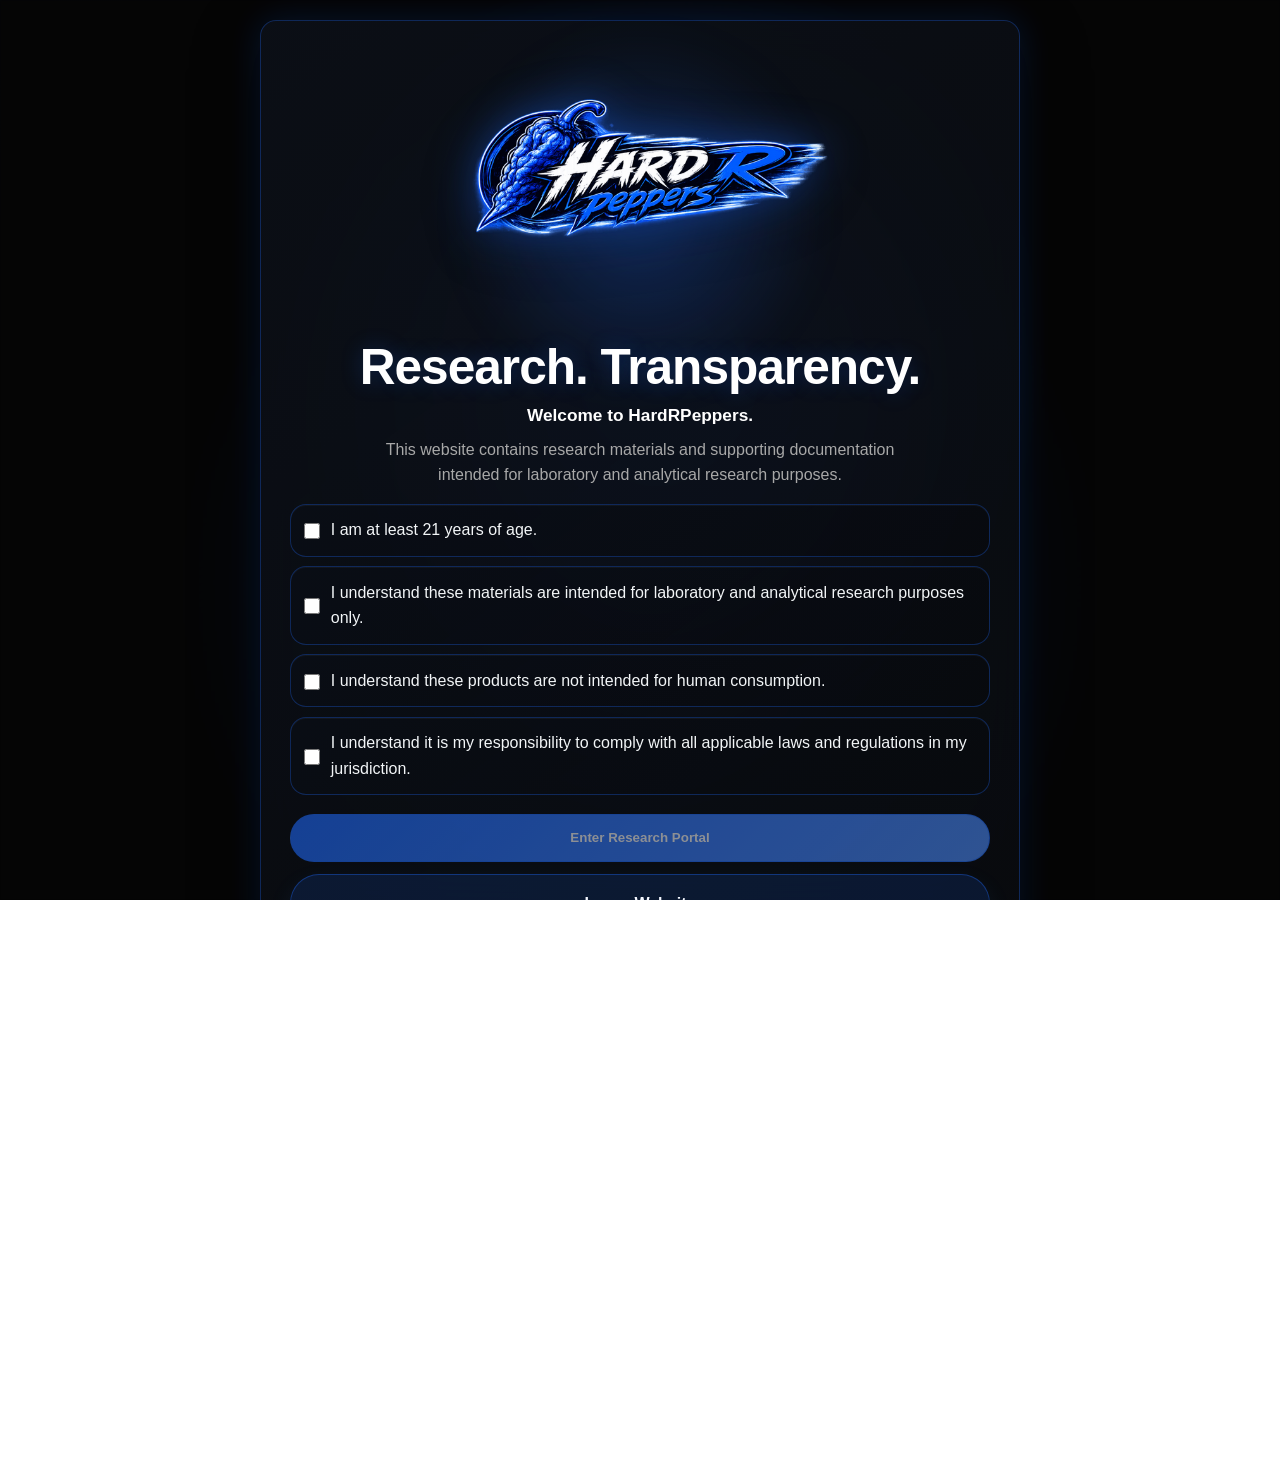
==== commit 9280fa01: "Fix mobile age gate and responsive layout." ====
--- a/coa-coming-soon.html
+++ b/coa-coming-soon.html
@@ -4,7 +4,28 @@
   <meta charset="UTF-8">
   <meta name="viewport" content="width=device-width, initial-scale=1.0">
   <title>HardRPeppers | Products</title>
-  <link rel="stylesheet" href="assets/css/style.css?v=7">
+  <link rel="stylesheet" href="assets/css/style.css?v=8">
+  <script>
+    (function () {
+      var key = 'hrp-entry-gate-v2';
+      var shouldGate = true;
+      try {
+        var raw = localStorage.getItem(key);
+        if (raw) {
+          var parsed = JSON.parse(raw);
+          if (parsed && typeof parsed.expiresAt === 'number' && Date.now() < parsed.expiresAt) {
+            shouldGate = false;
+          }
+        }
+      } catch (e) {
+        shouldGate = true;
+      }
+      if (shouldGate) {
+        document.documentElement.classList.add('entry-gate-pending');
+        document.documentElement.classList.add('entry-gate-active');
+      }
+    })();
+  </script>
 </head>
 <body>
   <div class="background-glow" aria-hidden="true"></div>
@@ -54,6 +75,6 @@
     <section class="product-catalog product-catalog--store reveal" id="product-catalog" aria-label="Products catalog"></section>
   </main>
 
-  <script src="assets/js/script.js?v=7"></script>
+  <script src="assets/js/script.js?v=8"></script>
 </body>
 </html>
--- a/assets/css/style.css
+++ b/assets/css/style.css
@@ -23,6 +23,10 @@
   overflow-x: hidden;
 }
 
+html.entry-gate-pending body {
+  opacity: 0;
+}
+
 body {
   min-height: 100vh;
   font-family: Arial, Helvetica, sans-serif;
@@ -40,9 +44,14 @@
   height: auto;
 }
 
+html.entry-gate-active,
 body.entry-gate-active {
-  overflow-y: auto;
-  overflow-x: hidden;
+  overflow: hidden;
+  height: 100%;
+}
+
+body.entry-gate-active {
+  touch-action: none;
 }
 
 .site-shell {
@@ -67,6 +76,11 @@
   overflow-y: auto;
   -webkit-overflow-scrolling: touch;
   transition: opacity 0.45s ease, visibility 0.45s ease;
+}
+
+html.entry-gate-pending .entry-gate {
+  opacity: 1;
+  visibility: visible;
 }
 
 .entry-gate.is-hidden {
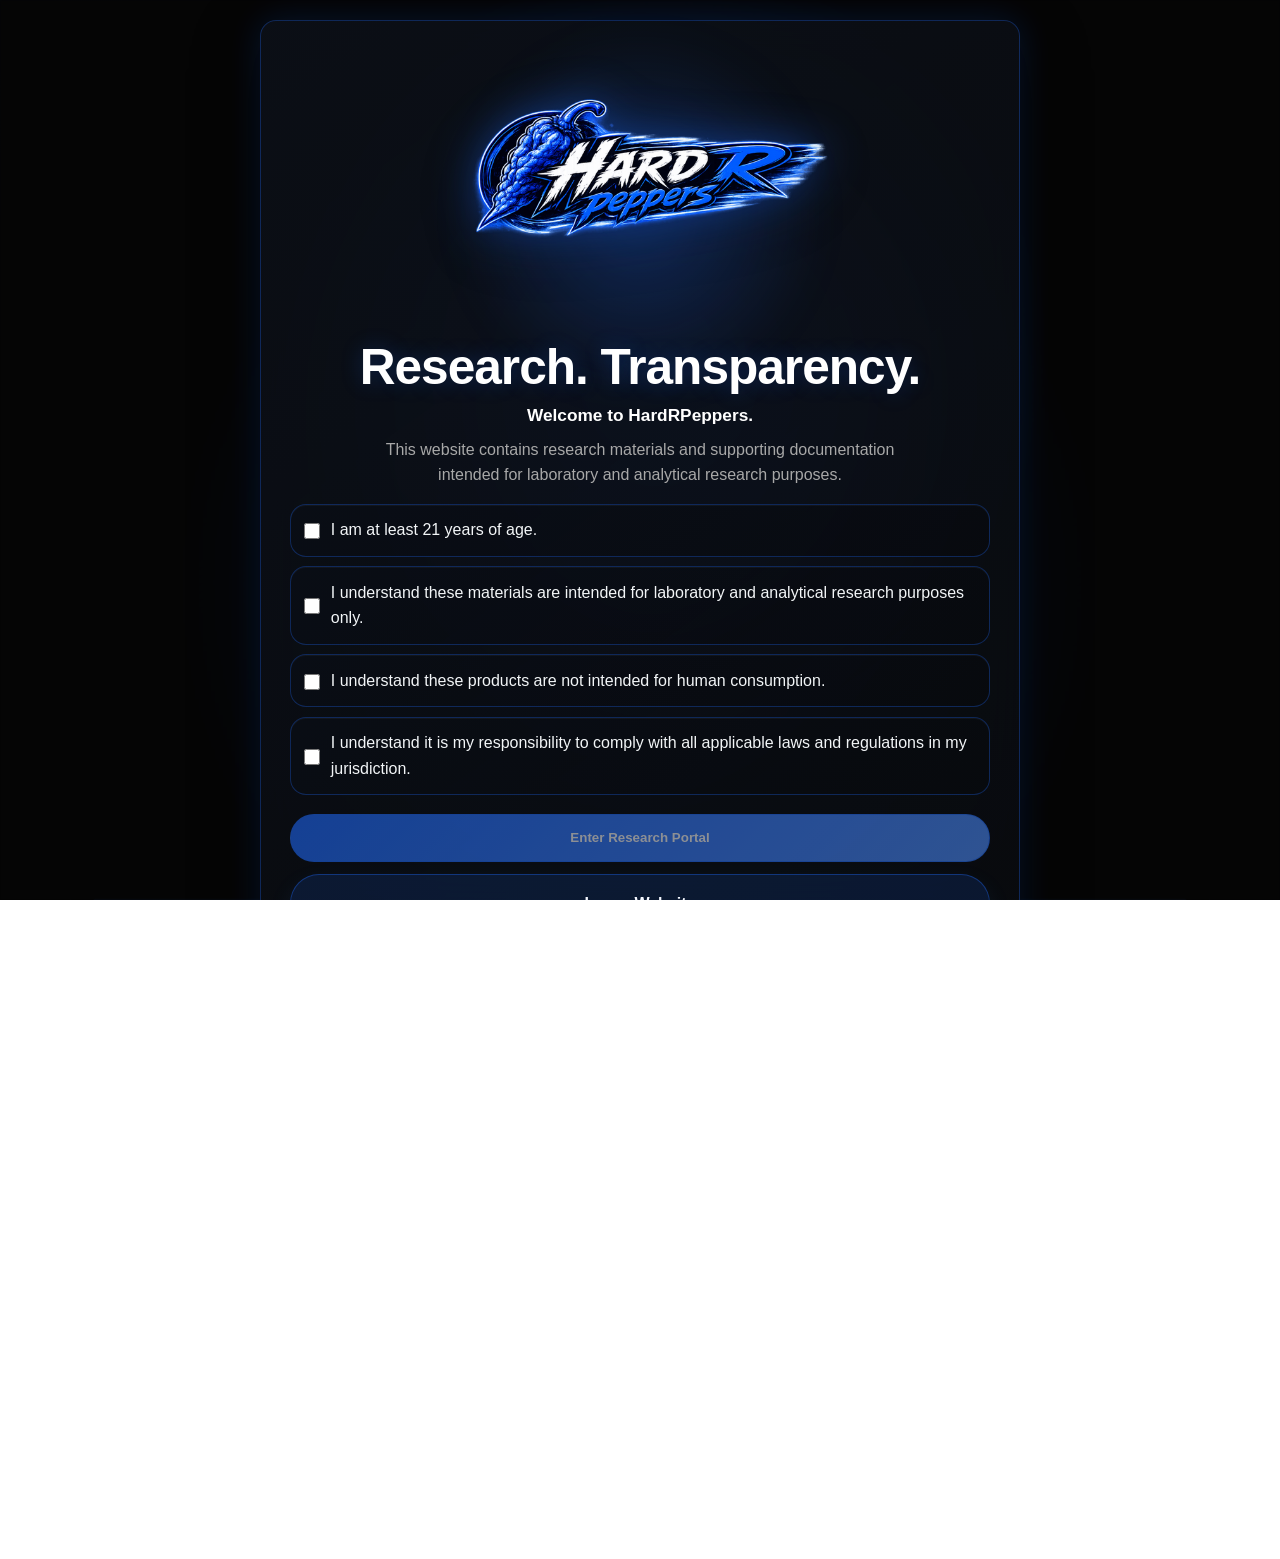
==== commit ad93ec9f: "Polish responsive UI and product experience" ====
--- a/coa-coming-soon.html
+++ b/coa-coming-soon.html
@@ -4,7 +4,7 @@
   <meta charset="UTF-8">
   <meta name="viewport" content="width=device-width, initial-scale=1.0">
   <title>HardRPeppers | Products</title>
-  <link rel="stylesheet" href="assets/css/style.css?v=8">
+  <link rel="stylesheet" href="assets/css/style.css?v=9">
   <script>
     (function () {
       var key = 'hrp-entry-gate-v2';
@@ -75,6 +75,6 @@
     <section class="product-catalog product-catalog--store reveal" id="product-catalog" aria-label="Products catalog"></section>
   </main>
 
-  <script src="assets/js/script.js?v=8"></script>
+  <script src="assets/js/script.js?v=9"></script>
 </body>
 </html>
--- a/assets/css/style.css
+++ b/assets/css/style.css
@@ -4307,20 +4307,20 @@
 
 .premium-product-grid,
 .product-catalog--store {
-  align-items: start;
-  grid-auto-rows: auto;
+  align-items: stretch;
+  grid-auto-rows: 1fr;
 }
 
 .premium-product-card,
 .product-card--store {
-  height: clamp(340px, 37vw, 410px);
+  height: clamp(430px, 42vw, 500px);
   display: flex;
   flex-direction: column;
 }
 
 .premium-product-card__image,
 .product-card--store .product-card__image {
-  flex: 0 0 65%;
+  flex: 0 0 56%;
   height: auto;
   min-height: 0;
   display: flex;
@@ -4338,7 +4338,7 @@
 
 .premium-product-card__body,
 .product-card--store .product-card__body {
-  flex: 0 0 35%;
+  flex: 1;
   display: flex;
   flex-direction: column;
   justify-content: flex-start;
@@ -4346,6 +4346,30 @@
   padding: 0.9rem 1rem 1rem;
 }
 
+.premium-product-card .product-card__actions,
+.product-card--store .product-card__actions {
+  margin-top: auto;
+}
+
+.premium-product-card .product-card__button,
+.product-card--store .product-card__button {
+  flex: 1 1 calc(50% - 0.3rem);
+  min-width: 0;
+  text-align: center;
+}
+
+.product-card--store .product-card__actions .button--primary.product-card__button {
+  flex-basis: 100%;
+}
+
+.product-card--store .product-card__body > p:first-of-type {
+  display: -webkit-box;
+  line-clamp: 3;
+  -webkit-line-clamp: 3;
+  -webkit-box-orient: vertical;
+  overflow: hidden;
+}
+
 .premium-product-card__price,
 .product-card__price {
   margin-top: 0;
@@ -4367,7 +4391,7 @@
 @media (max-width: 900px) {
   .premium-product-card,
   .product-card--store {
-    height: clamp(320px, 54vw, 380px);
+    height: auto;
   }
 }
 
@@ -4460,3 +4484,42 @@
   }
 }
 
+@media (max-width: 768px) {
+  .page-shell {
+    padding-top: calc(6.75rem + 24px);
+  }
+
+  .premium-home .premium-hero {
+    padding-top: calc(6.9rem + 24px);
+  }
+}
+
+@media (hover: hover) and (pointer: fine) {
+  .product-card:hover,
+  .product-card--store:hover,
+  .premium-product-card:hover {
+    transform: translateY(-6px);
+    box-shadow: 0 24px 54px rgba(0, 0, 0, 0.4), 0 0 30px rgba(30, 107, 255, 0.24);
+  }
+
+  .button:hover,
+  .product-card__button:hover,
+  .library-card__button:hover,
+  .table-action:hover {
+    transform: translateY(-2px);
+    box-shadow: 0 14px 30px rgba(30, 107, 255, 0.26);
+  }
+}
+
+@media (hover: none), (pointer: coarse) {
+  .product-card:hover,
+  .product-card--store:hover,
+  .premium-product-card:hover,
+  .button:hover,
+  .product-card__button:hover,
+  .library-card__button:hover,
+  .table-action:hover {
+    transform: none;
+  }
+}
+
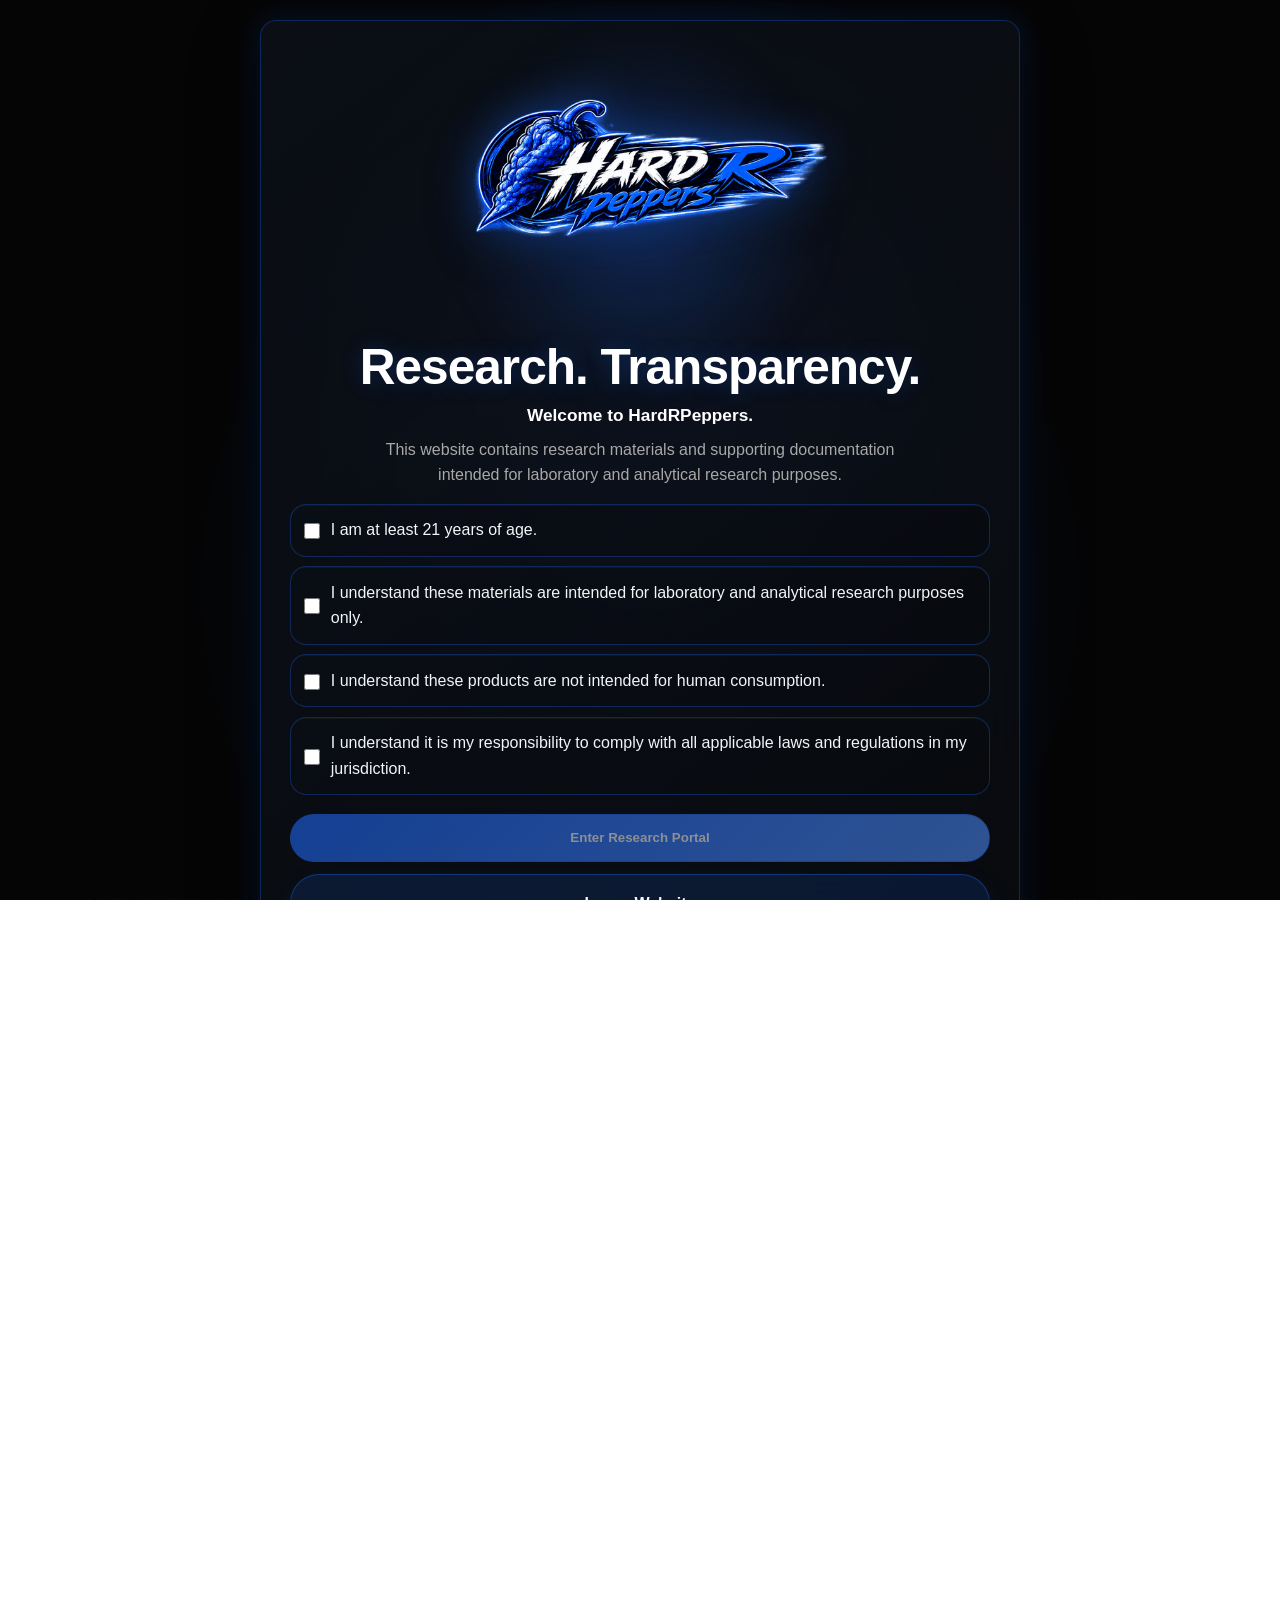
==== commit 2651cdc1: "Add copy order details action" ====
--- a/coa-coming-soon.html
+++ b/coa-coming-soon.html
@@ -4,7 +4,7 @@
   <meta charset="UTF-8">
   <meta name="viewport" content="width=device-width, initial-scale=1.0">
   <title>HardRPeppers | Products</title>
-  <link rel="stylesheet" href="assets/css/style.css?v=9">
+  <link rel="stylesheet" href="assets/css/style.css?v=11">
   <script>
     (function () {
       var key = 'hrp-entry-gate-v2';
@@ -75,6 +75,6 @@
     <section class="product-catalog product-catalog--store reveal" id="product-catalog" aria-label="Products catalog"></section>
   </main>
 
-  <script src="assets/js/script.js?v=9"></script>
+  <script src="assets/js/script.js?v=11"></script>
 </body>
 </html>
--- a/assets/css/style.css
+++ b/assets/css/style.css
@@ -4523,3 +4523,44 @@
   }
 }
 
+.text-order-link {
+  display: inline-flex;
+  align-items: center;
+  justify-content: center;
+  gap: 0.45rem;
+}
+
+.text-order-link::before {
+  content: "\260E";
+  font-size: 0.9em;
+  line-height: 1;
+}
+
+.copy-order-button {
+  flex: 1 1 100%;
+  width: 100%;
+}
+
+.copy-order-toast {
+  position: fixed;
+  left: 50%;
+  bottom: 1.2rem;
+  transform: translateX(-50%) translateY(12px);
+  opacity: 0;
+  pointer-events: none;
+  z-index: 1000000;
+  padding: 0.55rem 0.9rem;
+  border-radius: 999px;
+  border: 1px solid rgba(30, 107, 255, 0.4);
+  background: rgba(8, 12, 18, 0.94);
+  color: #dce8ff;
+  font-size: 0.85rem;
+  box-shadow: 0 8px 20px rgba(0, 0, 0, 0.28), 0 0 20px rgba(30, 107, 255, 0.2);
+  transition: opacity 0.2s ease, transform 0.2s ease;
+}
+
+.copy-order-toast.is-visible {
+  opacity: 1;
+  transform: translateX(-50%) translateY(0);
+}
+
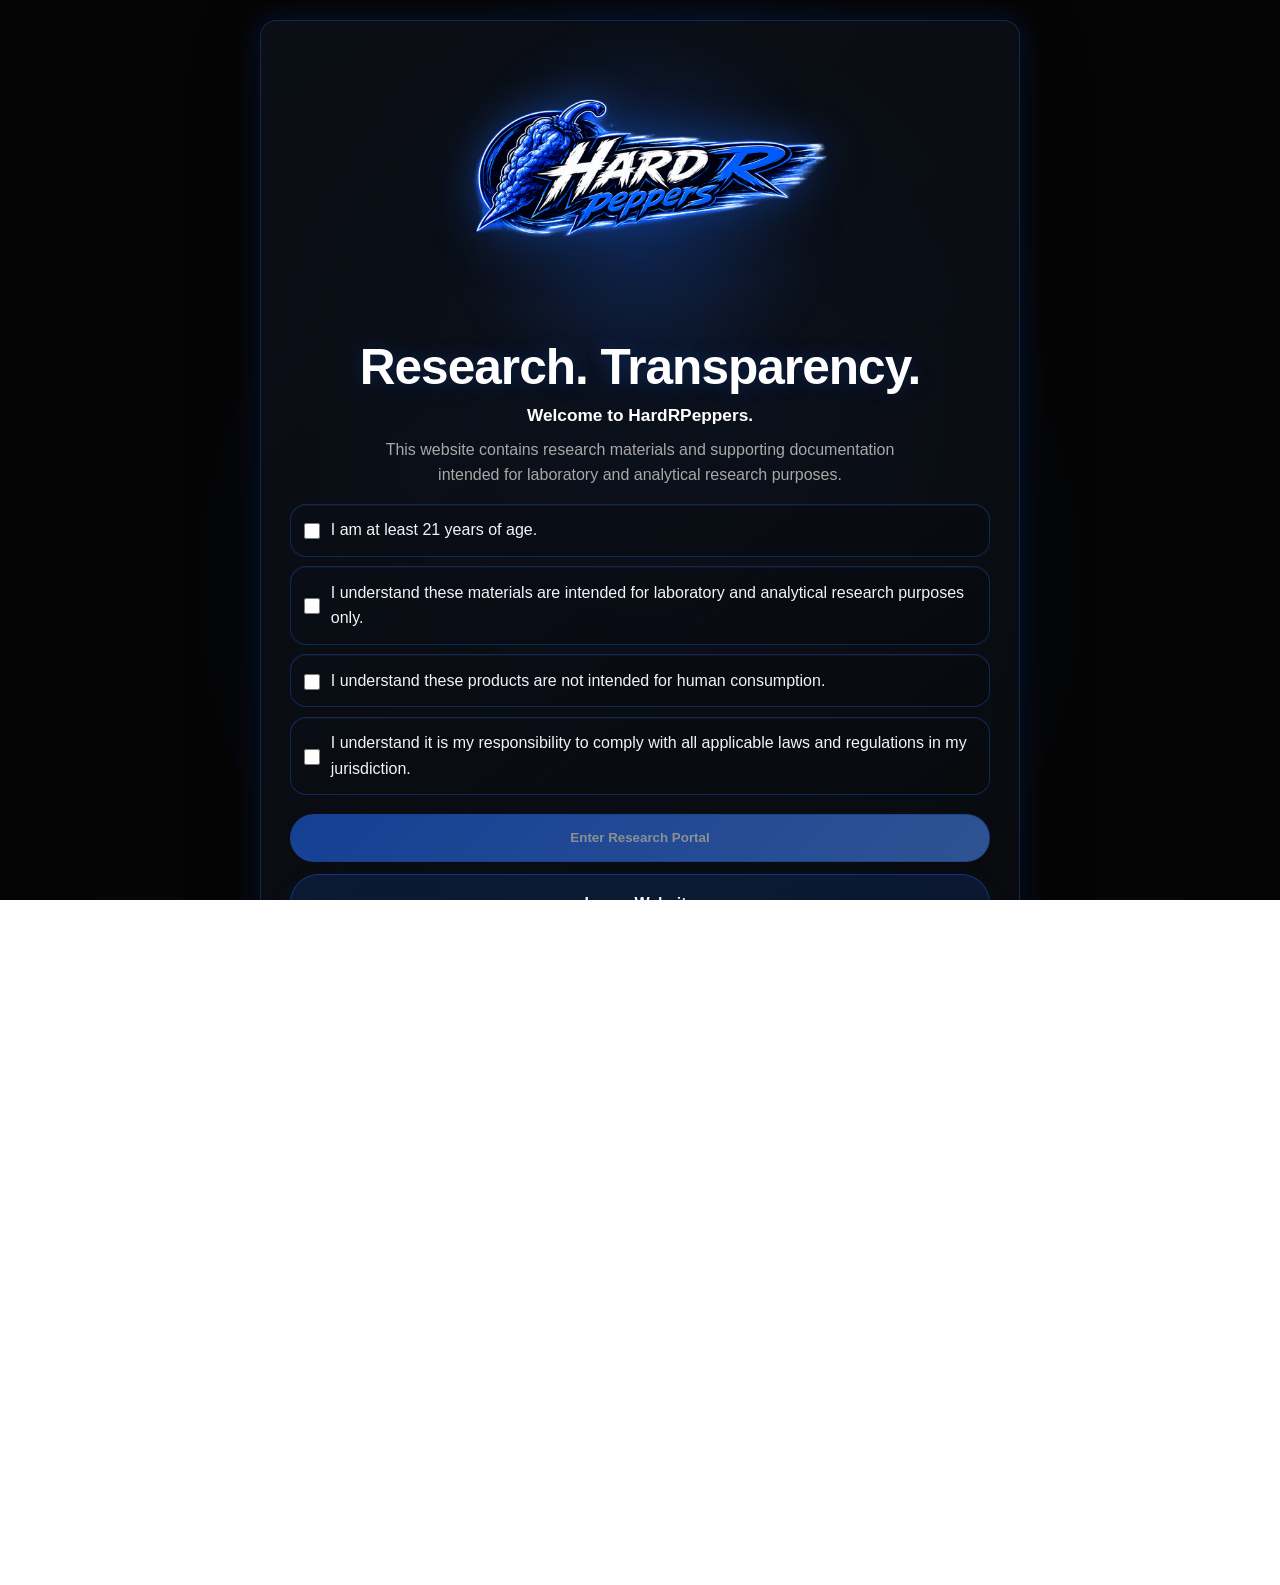
==== commit 9bfb3782: "Polish copy order UI styling" ====
--- a/coa-coming-soon.html
+++ b/coa-coming-soon.html
@@ -4,7 +4,7 @@
   <meta charset="UTF-8">
   <meta name="viewport" content="width=device-width, initial-scale=1.0">
   <title>HardRPeppers | Products</title>
-  <link rel="stylesheet" href="assets/css/style.css?v=11">
+  <link rel="stylesheet" href="assets/css/style.css?v=12">
   <script>
     (function () {
       var key = 'hrp-entry-gate-v2';
@@ -75,6 +75,6 @@
     <section class="product-catalog product-catalog--store reveal" id="product-catalog" aria-label="Products catalog"></section>
   </main>
 
-  <script src="assets/js/script.js?v=11"></script>
+  <script src="assets/js/script.js?v=12"></script>
 </body>
 </html>
--- a/assets/css/style.css
+++ b/assets/css/style.css
@@ -4537,8 +4537,16 @@
 }
 
 .copy-order-button {
-  flex: 1 1 100%;
-  width: 100%;
+  background: linear-gradient(135deg, rgba(30, 107, 255, 0.24), rgba(30, 107, 255, 0.12));
+  border-color: rgba(30, 107, 255, 0.5);
+  color: #dce8ff;
+}
+
+.copy-order-button::before {
+  content: "\1F4CB";
+  margin-right: 0.45rem;
+  font-size: 0.9em;
+  line-height: 1;
 }
 
 .copy-order-toast {
@@ -4564,3 +4572,17 @@
   transform: translateX(-50%) translateY(0);
 }
 
+@media (hover: hover) and (pointer: fine) {
+  .copy-order-button:hover {
+    transform: translateY(-2px);
+    box-shadow: 0 14px 30px rgba(30, 107, 255, 0.24);
+    border-color: rgba(30, 107, 255, 0.62);
+  }
+}
+
+@media (hover: none), (pointer: coarse) {
+  .copy-order-button:active {
+    transform: scale(0.98);
+  }
+}
+
